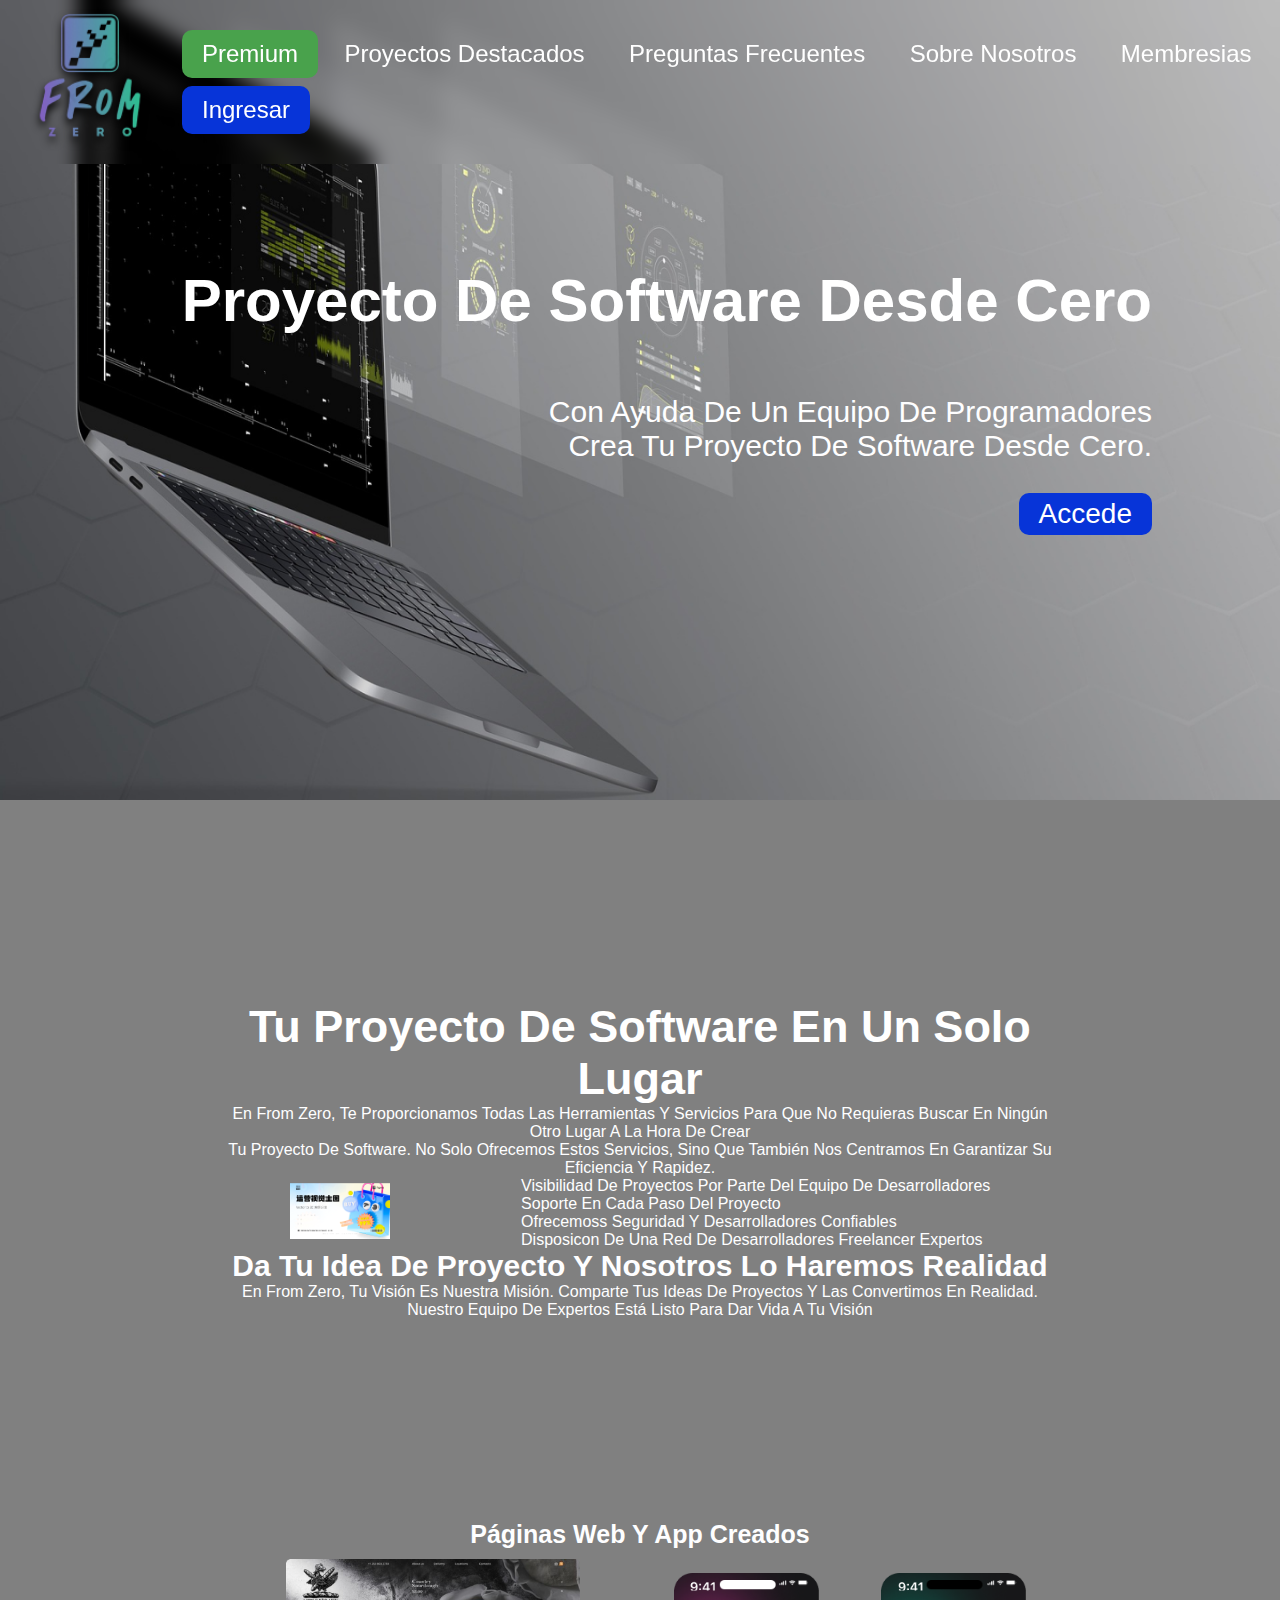
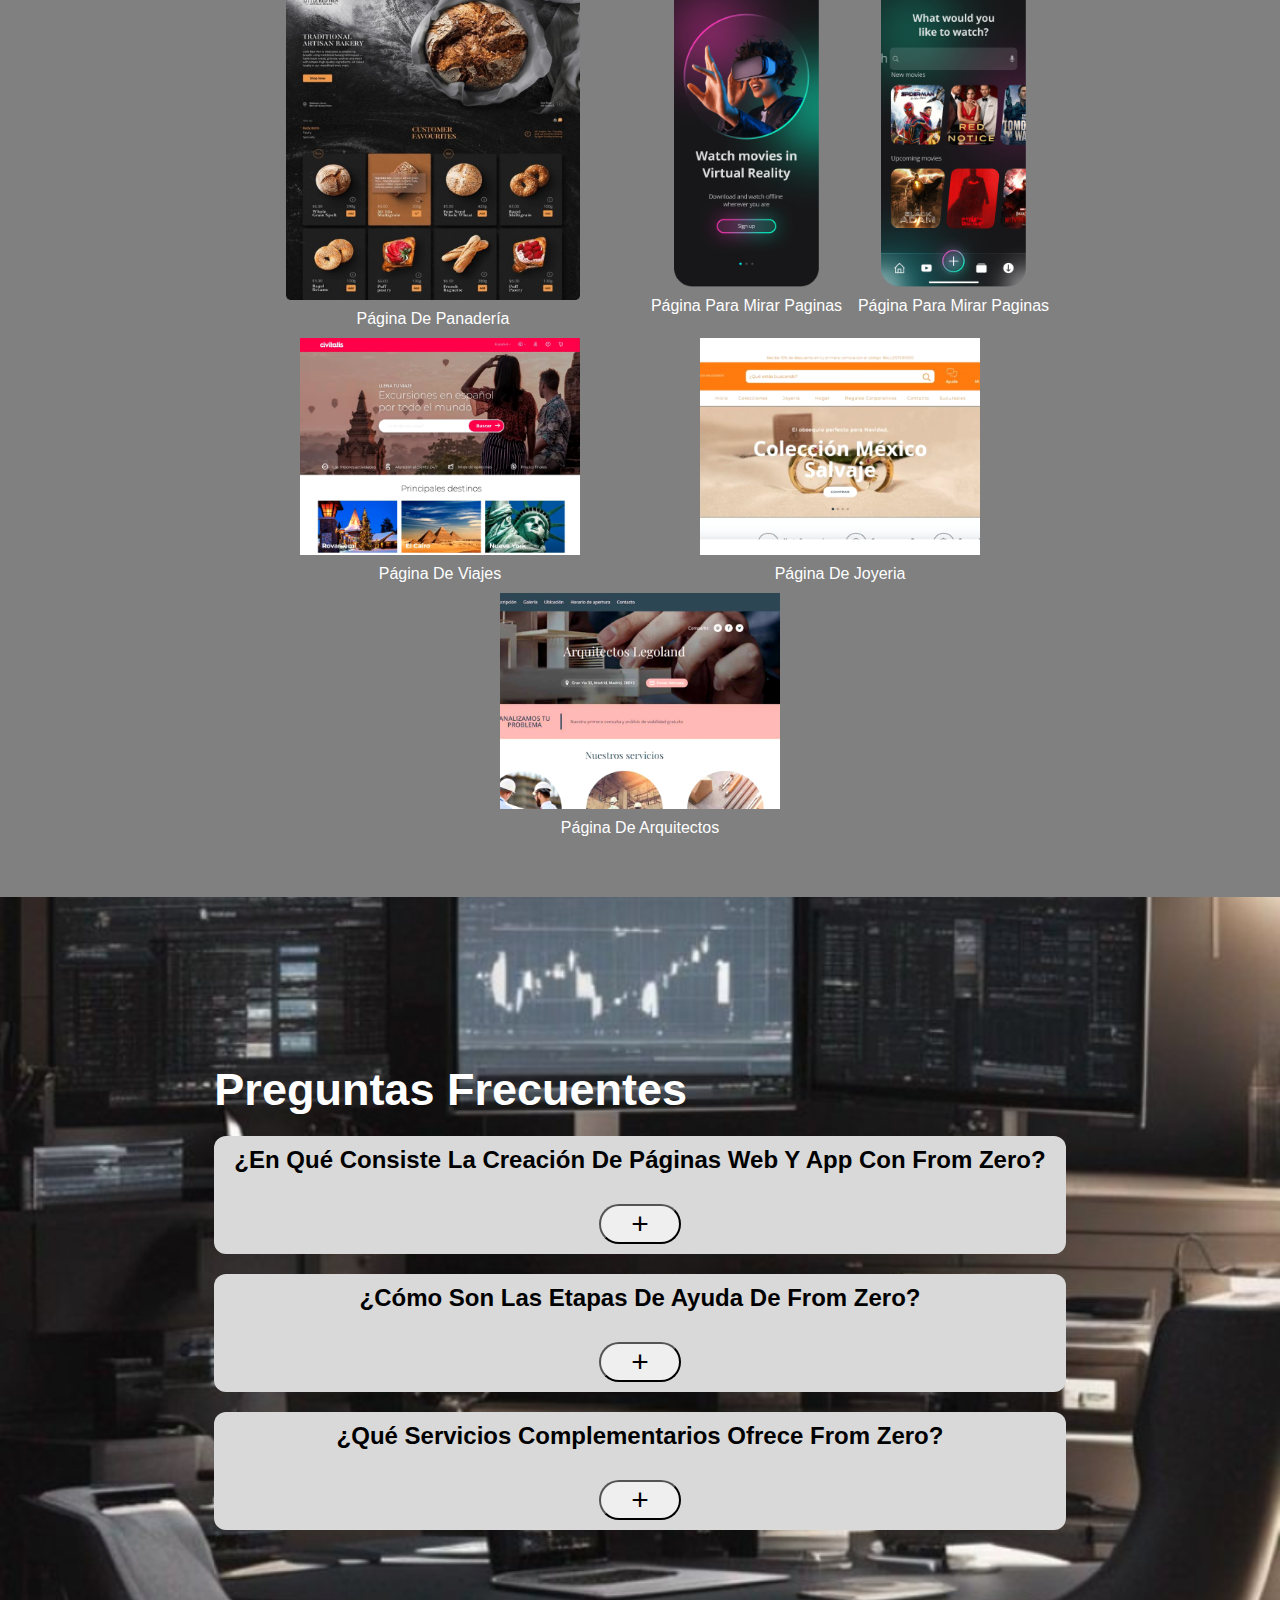
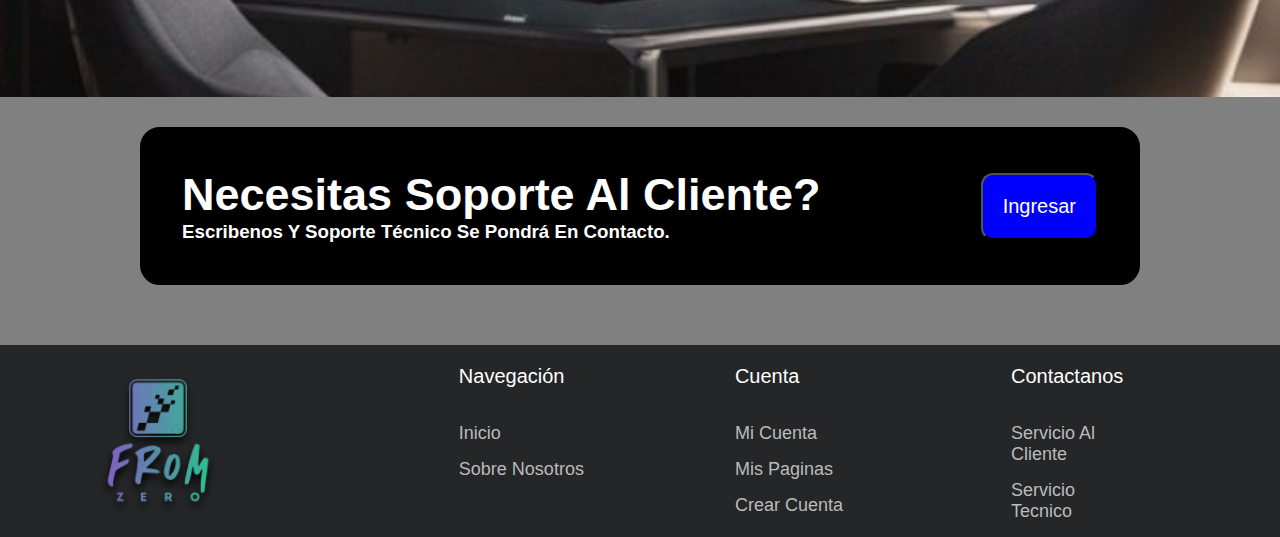
==== index.html @ 1c4b20da "initial commit" ====
<!DOCTYPE html>
<html lang="en">

<head>
    <meta charset="UTF-8">
    <meta name="viewport" content="width=device-width, initial-scale=1.0">
    <title>From Zero - Conectando Empresas y Desarrolladores Freelance</title>
    <link rel="shortcut icon" href="./src/assets/images/logo.ico" type="image/x-icon" />
    <meta name="description"
        content="FromZero es la plataforma que conecta a empresas en búsqueda de soluciones de software con desarrolladores freelance dispuestos a trabajar en proyectos.">
    <meta name="keywords"
        content="plataforma de contratación, desarrolladores freelance, software a medida, proyectos de desarrollo, conectar empresas con desarrolladores">
    <meta name="author" content="Equipo de Desarrollo de FromZero">
    <link rel="stylesheet" href="./src/assets/styles/footer.css">
    <link rel="stylesheet" href="./src/assets/styles/index-styles/index_styles.css">
</head>

<body>
    <header>
        <nav class="nav_container">
            <a href="index.html" class="nav-logo">
                <img src="./src/assets/images/logo.png" alt="fromzero-logo">
            </a>
            <div class="nav-menu">

                <ul class="nav-links">
                    <button class="nav-premium-btn" href="membership.html">Premium</button>
                    <li><a href="#proyectos">Proyectos Destacados</a></li>
                    <li><a href="#faq">Preguntas Frecuentes</a></li>
                    <li><a href="about-us.html">Sobre Nosotros</a></li>
                    <li><a href="membership.html">Membresias</a></li>
                    <button class="nav-btn" href="about-us.html">
                        <a href="https://fromzeroupcapp.netlify.app/">Ingresar</a>
                    </button>
                </ul>

            </div>
        </nav>
    </header>
    <main>
        <section id="hero-section">
            <div class="hero-content">
                <h1>Proyecto de software desde cero</h1>
                <p>Con ayuda de un equipo de programadores <br> crea tu proyecto de software desde cero.</p>
                <button class="hero-btn" id="hero-btn">Accede</button>
            </div>
        </section>
        <section class="main-introduction" id="main-introduction">
            <div class="container_intro">
                <div class="intro_up">
                    <h1 class="title">Tu proyecto de software en un solo lugar</h1>
                    <p>En From Zero, te proporcionamos todas las herramientas y servicios para que no requieras buscar
                        en ningún otro lugar a la hora de crear <br>
                        tu proyecto de software. No solo ofrecemos estos servicios, sino que también nos centramos en
                        garantizar su<br>
                        eficiencia y rapidez.</p>
                </div>

                <div class="intro_middle">
                    <div class="parte-izquierda">
                        <img style="width: 100px; height: auto;" src="./src/assets/images/image-intro-izq.png">
                    </div>
                    <div class="parte-derecha">
                        <ul>
                            <li>Visibilidad de proyectos por parte del equipo de desarrolladores</li>
                            <li>Soporte en cada paso del proyecto</li>
                            <li>Ofrecemoss seguridad y desarrolladores confiables</li>
                            <li>Disposicon de una red de desarrolladores freelancer expertos</li>
                        </ul>
                    </div>
                </div>

                <div class="intro_under">
                    <h1 class="title">Da tu idea de proyecto y nosotros lo haremos realidad</h1>
                    <p>En From Zero, tu visión es nuestra misión. Comparte tus ideas de proyectos y las convertimos en
                        realidad. <br>
                        Nuestro equipo de expertos está listo para dar vida a tu visión</p>
                </div>
            </div>
        </section>

        <section id="demonstration">
            <div class="container-demonstration">
                <h2 class="title">Páginas Web y App creados</h2>
                <div class="first-row-demonstration" id="proyectos">
                    <div class="image-container">
                        <img src="./src/assets/images/image-webcreated-demonstration.png">
                        <p>Página de panadería</p>
                    </div>
                    <div class="image-container">
                        <img src="./src/assets/images/image-webcreated2-demonstration.png">
                        <p>Página para mirar paginas</p>
                    </div>
                    <div class="image-container">
                        <img src="./src/assets/images/image-webcreated3-demonstration.png">
                        <p>Página para mirar paginas</p>
                    </div>
                    <div class="image-container">
                        <img src="./src/assets/images/image-webcreated4-demonstration.png">
                        <p>Página de viajes</p>
                    </div>
                    <div class="image-container">
                        <img src="./src/assets/images/image-webcreated5-demonstration.png">
                        <p>Página de joyeria</p>
                    </div>
                    <div class="image-container">
                        <img src="./src/assets/images/image-webcreated6-demonstration.png">
                        <p>Página de arquitectos</p>
                    </div>
                </div>
            </div>
        </section>
        <section id="faq">
            
            <div class="container-faq">
                <div class="faq-content">
                    <div style="margin: 20px;">
                        <h1>Preguntas Frecuentes</h1>
                    </div>
                    <div class="box">
                        <div class="box-content">
                            <div>
                                <h2>¿En qué consiste la creación de páginas web y app con from zero?</h2>
                            </div>
                            <div id="a1" hidden>
                                <p>From Zero te conecta con programadores expertos en creación de proyectos</p>
                            </div>
                        </div>
                        <div class="box-content">
                            <button onclick="hide('a1','buttonQ1')" id="buttonQ1">+</button>
                        </div>
                    </div>
                    <div class="box">
                        <div class="box-content">
                            <div>
                                <h2>¿Cómo son las etapas de ayuda de From Zero?</h2>
                            </div>
                            <div id="answer2" hidden>
                                <ul>
                                    <li>
                                        <p>Etapa presentación de proyecto</p>
                                    </li>
                                    <li>
                                        <p>Etapa de desarrollo</p>
                                    </li>
                                    <li>
                                        <p>Etapa de seguimiento</p>
                                    </li>
                                    <li>
                                        <p>Etapa de entrega</p>
                                    </li>
                                </ul>
                            </div>
                        </div>
                        <div class="box-content">
                            <button onclick="hide('answer2','buttonQ2')" id="buttonQ2">+</button>
                        </div>
                    </div>
                    <div class="box">
                        <div class="box-content">
                            <div>
                                <h2>¿Qué servicios complementarios ofrece From Zero?</h2>
                            </div>
                            <div id="answer3" hidden>
                                <p>La plataforma ofrece...</p>
                                <ul>
                                    <li>
                                        <p>Sistema de gestión de proyectos</p>
                                    </li>
                                    <li>
                                        <p>Facilidad en el proceso de contratación y reclutamiento</p>
                                    </li>
                                </ul>
                                <p></p>
                            </div>
                        </div>
                        <div class="box-content">
                            <button onclick="hide('answer3','buttonQ3')" id="buttonQ3">+</button>
                        </div>
                    </div>
                </div>
            </div>
            <div class="support">
                <div>
                    <h1>Necesitas soporte al cliente?</h1>
                    <h3>Escribenos y soporte técnico se pondrá en contacto.</h3>
                </div>
                <div>
                    <button>Ingresar</button>
                </div>
            </div>
        </section>
        <script src="./src/assets/scripts/scripts.js"></script>
    </main>
    <footer class="footer">
        <div class="container">
            <a href="#hero" class="nav-logo">
                <img src="./src/assets/images/logo.png" alt="">
            </a>

            <div class="footer-row">

                <div class="footer-links">
                    <h4>Navegación</h4>
                    <ul>
                        <li><a href="#hero">Inicio</a></li>
                        <li><a href="about-us.html">Sobre nosotros</a></li>
                    </ul>
                </div>

                <div class="footer-links">
                    <h4>Cuenta</h4>
                    <ul>
                        <li><a href="#">Mi cuenta</a></li>
                        <li><a href="#">Mis paginas</a></li>
                        <li><a href="#">Crear cuenta</a></li>
                    </ul>
                </div>

                <div class="footer-links">
                    <h4>Contactanos</h4>
                    <ul>
                        <li><a href="#">Servicio al cliente</a></li>
                        <li><a href="#">Servicio Tecnico</a></li>
                    </ul>
                </div>

            </div>

        </div>

    </footer>
</body>

</html>
---- src/assets/styles/footer.css ----
*{
    margin: 0;
    padding: 0;
    box-sizing: border-box;
    list-style: none;

}

body{
    width: 100%;
    height: 100vh;
    font-family: sans-serif;
    text-transform: capitalize;
}


h1{
    color: white;
    font-size: 45px;
}

ul li{
    display: block;
}

a{
    color: #595959;
    text-decoration: none;
}

a:hover{
    color: aqua;
}

.container{
    /* max-width: 1200px; */
    margin: 0 auto;
    display: flex;
    justify-content: space-around;
}

.footer {
    background-color: #242628;
    padding-top: 20px;
}

.footer-row {
    display: flex;
    justify-content: space-between;
}

.footer-links {
    width: 100%;
    padding: 0 75px;
}

.footer-links h4 {
    font-size: 20px;
    color: #ffffff;
    margin-bottom: 25px;
    font-weight: 500;
    padding-bottom: 10px;
    display: inline-block;
}

.footer-links ul li a {
    font-size: 18px;
    text-decoration: none;
    color: #BBBBBB;
    display: block;
    margin-bottom: 15px;
    transition: all .3s ease;
}
.footer-links ul li a:hover {
    color: #FFFFFF;
    padding-left: 6px;
}


.nav-logo2 {
    text-align: right;
}

@media screen and (max-width: 900px) {
    .footer-row{
        flex-direction: column;
    }
    .footer-links{
        padding: 0;
        padding-bottom: 15px;
    }
}
---- src/assets/styles/index-styles/index_styles.css ----
/*global*/
body {
    background-color: gray;
}

header {
    position: fixed;
    width: 100%;
    top: 0;
    left: 0;
    z-index: 100;
    /* background-color: rgb(92, 92, 92); */
    backdrop-filter: blur(10px);
    /* border: solid 1px black; */
}

/* main{
    margin-top: 130px;
} */
section {
    height: 600px;
    margin-bottom: 60px;
}

/*End of global*/

/*Nav section*/
.nav_container {
    display: flex;
    justify-content: space-around;
    align-items: center;
}

.nav-logo img {
    width: 180px;
    /* Tamaño del logo */
    height: auto;
    filter: drop-shadow(0 5px 4px black);
}

.nav-links {
    list-style-type: none;
    margin: 0;
    padding: 0;
}

.nav-links li {
    display: inline-block;
    margin-right: 20px;
    /* Espaciado entre elementos de la lista */
    margin-left: 20px;
    /* Espaciado entre elementos de la lista */
}


.nav-links a {
    color: #fff;
    /* Color del texto de los enlaces */
    text-decoration: none;
    /* font-size: 40; */
}

.nav-links li a {
    font-size: 24px;
}

.nav-btn {
    background-color: #0734d8;
    /* Color de fondo del botón */
    border: none;
    color: white;
    padding: 10px 20px;
    /* Espaciado interno */
    text-align: center;
    text-decoration: none;
    display: inline-block;
    font-size: 24px;
    /* Tamaño del texto */
    margin: 4px 2px;
    cursor: pointer;
    border-radius: 10px;
    /* Borde redondeado */
}

.nav-premium-btn {
    background-color: #49a24c;
    /* Color de fondo del botón */
    border: none;
    color: white;
    padding: 10px 20px;
    /* Espaciado interno */
    text-align: center;
    text-decoration: none;
    display: inline-block;
    font-size: 24px;
    /* Tamaño del texto */
    margin: 4px 2px;
    cursor: pointer;
    border-radius: 10px;
    /* Borde redondeado */
}

.nav-menu {
    display: grid;
    grid-template-columns: auto 1fr auto;
    /* Un espacio para el logo, otro para los enlaces y otro para el botón */
    align-items: center;
}

/*End of Nav section*/

/*Hero Section*/
#hero-section {
    height: 800px;
    display: flex;
    justify-content: center;
    align-items: center;
    background-image: url("../../images/background-image-main.png");
    background-size: cover;
    background-position: center;
}

.hero-btn {
    background-color: #0734d8;
    /* Color de fondo del botón */
    margin-left: auto;
    /* Mueve el botón a la izquierda */
    border: none;
    color: white;
    padding: 5px 20px;
    /* Espaciado interno */
    text-align: center;
    text-decoration: none;
    display: inline-block;
    font-size: 28px;
    /* Tamaño del texto */
    cursor: pointer;
    border-radius: 10px;
    /* Borde redondeado */
}

.hero-content {

    /* margin: 140px; */
    width: 80%;
    text-align: right;
    color: #fefeff;

    h1 {
        font-size: 60px;
        margin-bottom: 60px;
    }

    p {
        font-size: 30px;
        margin-bottom: 30px;
    }
}

/*End of Hero section*/

/*Introduction section*/
#main-introduction {
    display: flex;
    justify-content: center;
    align-items: center;
}

.container_intro {
    display: flex;
    flex-direction: column;
    align-items: center;
}

.intro_up {
    width: 80%;
    /* margin: 0 auto; */
    text-align: center;
    color: #fefeff;

}


.intro_middle {
    width: 80%;
    /* margin: 0 auto; */
    display: flex;
    flex-direction: row;
    /* Default: Horizontal layout */
    justify-content: space-around;
    /* Horizontally center the divs */
    align-items: center;
    /* Vertically center the divs */
    color: #fefeff;
}

/* .parte-izquierda img {
    width: 300px;
}

.parte-derecha {
    min-width: 40%;
} */

@media screen and (max-width: 600px) {
    .intro_middle {
        flex-direction: column;
        align-items: stretch;
    }

    .left_div,
    .right_div {
        width: 80%;
    }
}

.intro_under {
    width: 80%;
    /* margin: 0 auto; */
    text-align: center;

    /* Alinea el texto al centro */
    & h1 {
        font-size: 30px;

        color: #fefeff
    }

    & p {
        color: #fefeff
    }
}

/*End of Introduction section*/

/*Demosntration section*/
#demonstration {
    height: auto;
    display: flex;
    justify-content: center;
    align-items: center;
}

.container-demonstration h2 {
    color: #fefeff;
    text-align: center;
    font-size: 25px;
}

.first-row-demonstration {
    color: #fefeff;
    display: flex;
    justify-content: center;
    /* Center items horizontally */
    flex-wrap: wrap;
    /* Allow items to wrap to the next line */
}

/* .first-row-demonstration img {
    width: 70%;
    max-width: 400px;
    margin: 10px; 
} */
.image-container {
    display: flex;
    flex-direction: column;
    justify-content: center;
    align-items: center;
}

.image-container img {
    width: 70%;
    max-width: 400px;
    margin: 10px;
}

.container-demonstration {
    width: 80%;
}

@media screen and (max-width: 600px) {
    .first-row-demonstration img {
        width: 90%;
        /* Reduce width for smaller screens */
    }
}

/*End of Demonstration section*/

/*FAQ*/
button {
    cursor: pointer;
}

/*FAQ Section*/
#faq {

    height: auto;
}

.faqImg {
    padding: 20px;
    max-height: 40rem;
    width: 100%;
}

.container-faq {
    display: flex;
    justify-content: space-around;
    align-items: center;

    background-image: url(../../images/faq-image.png);
    background-size: cover;
    background-position: center;
    height: 800px;
}

.box {
    margin: 20px;
    display: flex;
    justify-content: space-between;
    flex-wrap: wrap;
    text-align: justify;
    align-items: center;
    border-radius: 12px;
    background: #D9D9D9;
}

.box button {
    border-radius: 20px;
    padding: 1px 30px;
    font-size: 30px;
}

.box-content {
    margin: 10px;
    padding: 10px;
}

#a1,
#answer2,
#answer3 {
    color: #4f4e4e;
}

.support {
    margin-top: 30px;
    display: flex;
    justify-content: space-between;
    border: 2px solid black;
    border-radius: 20px;
    background-color: black;
    color: white;
    padding: 40px;
    margin-left: 140px;
    margin-right: 140px;
    align-items: center;
}

.support button {
    border-radius: 12px;
    background-color: blue;
    color: white;
    font-size: 20px;
    padding: 20px;
}

/*End of FAQ-aboutUs*/
@media (max-width:1560px) {
    .box {
        display: block;
        text-align: center;
    }

    #a2,
    #a3 {
        display: block;
        text-align: center;
    }

    #a2,
    #a3 ul {
        display: inline-block;
        text-align: left;
    }
}

@media screen and (max-width:800px) {
    .container-faq {
        display: flex;
        flex-direction: column;
        text-align: center;
        
    }

    #a1,
    #answer2,
    #answer3 p {
        font-size: 25px;
    }

    .support {
        display: block;
        text-align: center;
        margin-left: 0;
        margin-right: 0;
    }

}
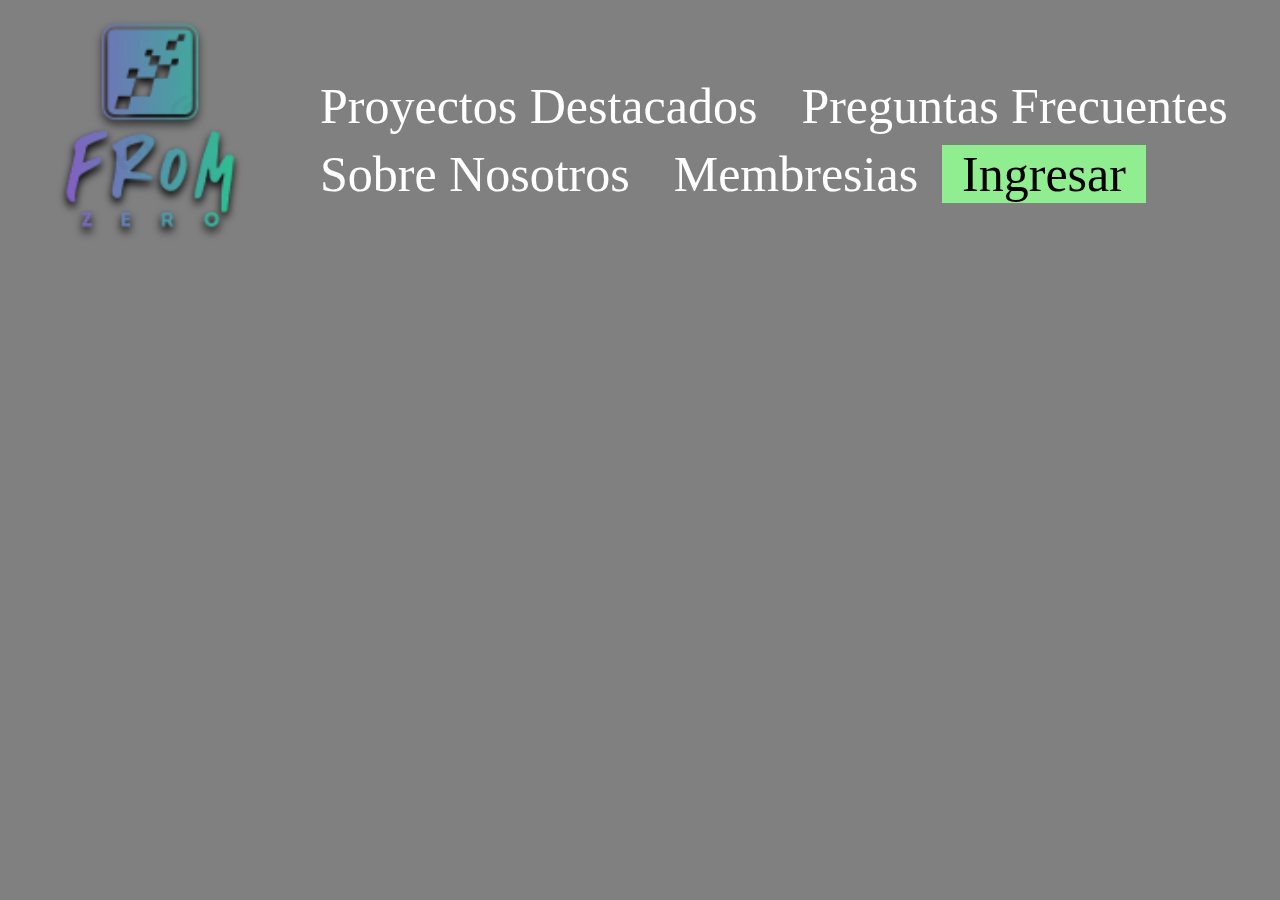
==== commit 408636d7: "fix: navbar styles fixed" ====
--- a/index.html
+++ b/index.html
@@ -11,8 +11,9 @@
     <meta name="keywords"
         content="plataforma de contratación, desarrolladores freelance, software a medida, proyectos de desarrollo, conectar empresas con desarrolladores">
     <meta name="author" content="Equipo de Desarrollo de FromZero">
-    <link rel="stylesheet" href="./src/assets/styles/footer.css">
-    <link rel="stylesheet" href="./src/assets/styles/index-styles/index_styles.css">
+    <!-- <link rel="stylesheet" href="./src/assets/styles/footer.css"> -->
+    <!-- <link rel="stylesheet" href="./src/assets/styles/index-styles/index_styles.css"> -->
+    <link rel="stylesheet" href="./src/assets/styles/navbar/styles.css">
 </head>
 
 <body>
@@ -21,24 +22,17 @@
             <a href="index.html" class="nav-logo">
                 <img src="./src/assets/images/logo.png" alt="fromzero-logo">
             </a>
-            <div class="nav-menu">
-
-                <ul class="nav-links">
-                    <button class="nav-premium-btn" href="membership.html">Premium</button>
-                    <li><a href="#proyectos">Proyectos Destacados</a></li>
-                    <li><a href="#faq">Preguntas Frecuentes</a></li>
-                    <li><a href="about-us.html">Sobre Nosotros</a></li>
-                    <li><a href="membership.html">Membresias</a></li>
-                    <button class="nav-btn" href="about-us.html">
-                        <a href="https://fromzeroupcapp.netlify.app/">Ingresar</a>
-                    </button>
-                </ul>
-
-            </div>
+            <ul class="nav-links">
+                <li class="link"><a href="#proyectos">Proyectos Destacados</a></li>
+                <li class="link"><a href="#faq">Preguntas Frecuentes</a></li>
+                <li class="link"><a href="about-us.html">Sobre Nosotros</a></li>
+                <li class="link"><a href="membership.html">Membresias</a></li>
+                <li class="ingresar"><a href="">Ingresar</a></li>
+            </ul>
         </nav>
     </header>
     <main>
-        <section id="hero-section">
+        <!-- <section id="hero-section">
             <div class="hero-content">
                 <h1>Proyecto de software desde cero</h1>
                 <p>Con ayuda de un equipo de programadores <br> crea tu proyecto de software desde cero.</p>
@@ -190,10 +184,10 @@
                 </div>
             </div>
         </section>
-        <script src="./src/assets/scripts/scripts.js"></script>
+        <script src="./src/assets/scripts/scripts.js"></script> -->
     </main>
     <footer class="footer">
-        <div class="container">
+        <!-- <div class="container">
             <a href="#hero" class="nav-logo">
                 <img src="./src/assets/images/logo.png" alt="">
             </a>
@@ -227,7 +221,7 @@
 
             </div>
 
-        </div>
+        </div> -->
 
     </footer>
 </body>
--- a/src/assets/styles/index-styles/index_styles.css
+++ b/src/assets/styles/index-styles/index_styles.css
@@ -3,16 +3,14 @@
     background-color: gray;
 }
 
-header {
+/* header {
     position: fixed;
     width: 100%;
     top: 0;
     left: 0;
     z-index: 100;
-    /* background-color: rgb(92, 92, 92); */
     backdrop-filter: blur(10px);
-    /* border: solid 1px black; */
-}
+} */
 
 /* main{
     margin-top: 130px;
@@ -25,7 +23,7 @@
 /*End of global*/
 
 /*Nav section*/
-.nav_container {
+/* .nav_container {
     display: flex;
     justify-content: space-around;
     align-items: center;
@@ -33,7 +31,6 @@
 
 .nav-logo img {
     width: 180px;
-    /* Tamaño del logo */
     height: auto;
     filter: drop-shadow(0 5px 4px black);
 }
@@ -47,17 +44,13 @@
 .nav-links li {
     display: inline-block;
     margin-right: 20px;
-    /* Espaciado entre elementos de la lista */
     margin-left: 20px;
-    /* Espaciado entre elementos de la lista */
 }
 
 
 .nav-links a {
     color: #fff;
-    /* Color del texto de los enlaces */
     text-decoration: none;
-    /* font-size: 40; */
 }
 
 .nav-links li a {
@@ -66,46 +59,37 @@
 
 .nav-btn {
     background-color: #0734d8;
-    /* Color de fondo del botón */
     border: none;
     color: white;
     padding: 10px 20px;
-    /* Espaciado interno */
     text-align: center;
     text-decoration: none;
     display: inline-block;
     font-size: 24px;
-    /* Tamaño del texto */
     margin: 4px 2px;
     cursor: pointer;
     border-radius: 10px;
-    /* Borde redondeado */
 }
 
 .nav-premium-btn {
     background-color: #49a24c;
-    /* Color de fondo del botón */
     border: none;
     color: white;
     padding: 10px 20px;
-    /* Espaciado interno */
     text-align: center;
     text-decoration: none;
     display: inline-block;
     font-size: 24px;
-    /* Tamaño del texto */
     margin: 4px 2px;
     cursor: pointer;
     border-radius: 10px;
-    /* Borde redondeado */
 }
 
 .nav-menu {
     display: grid;
     grid-template-columns: auto 1fr auto;
-    /* Un espacio para el logo, otro para los enlaces y otro para el botón */
-    align-items: center;
-}
+    align-items: center;
+} */
 
 /*End of Nav section*/
 
--- a/src/assets/styles/navbar/styles.css
+++ b/src/assets/styles/navbar/styles.css
@@ -0,0 +1,62 @@
+/* Borrar luego */
+body {
+    background-color: gray;
+}
+
+/* ------ */
+header {
+    position: fixed;
+    width: 100%;
+    top: 0;
+    left: 0;
+    z-index: 100;
+    backdrop-filter: blur(10px);
+}
+
+.nav_container {
+    display: flex;
+    justify-content: space-around;
+    align-items: center;
+}
+
+.nav-logo img {
+    width: 300px;
+    filter: drop-shadow(0 5px 4px black);
+}
+
+.nav-links {
+    list-style-type: none;
+    margin: 0;
+    padding: 0;
+}
+
+.nav-links li {
+    margin-top: 10px;
+}
+
+.link {
+    display: inline-block;
+    margin-right: 20px;
+    margin-left: 20px;
+}
+
+.link a {
+    color: #fff;
+}
+
+.nav-links li a {
+    font-size: 50px;
+
+    text-decoration: none;
+}
+
+.ingresar {
+    display: inline-block;
+    padding: 0px 20px;
+    background-color: lightgreen;
+
+}
+
+.ingresar a {
+    color: black;
+}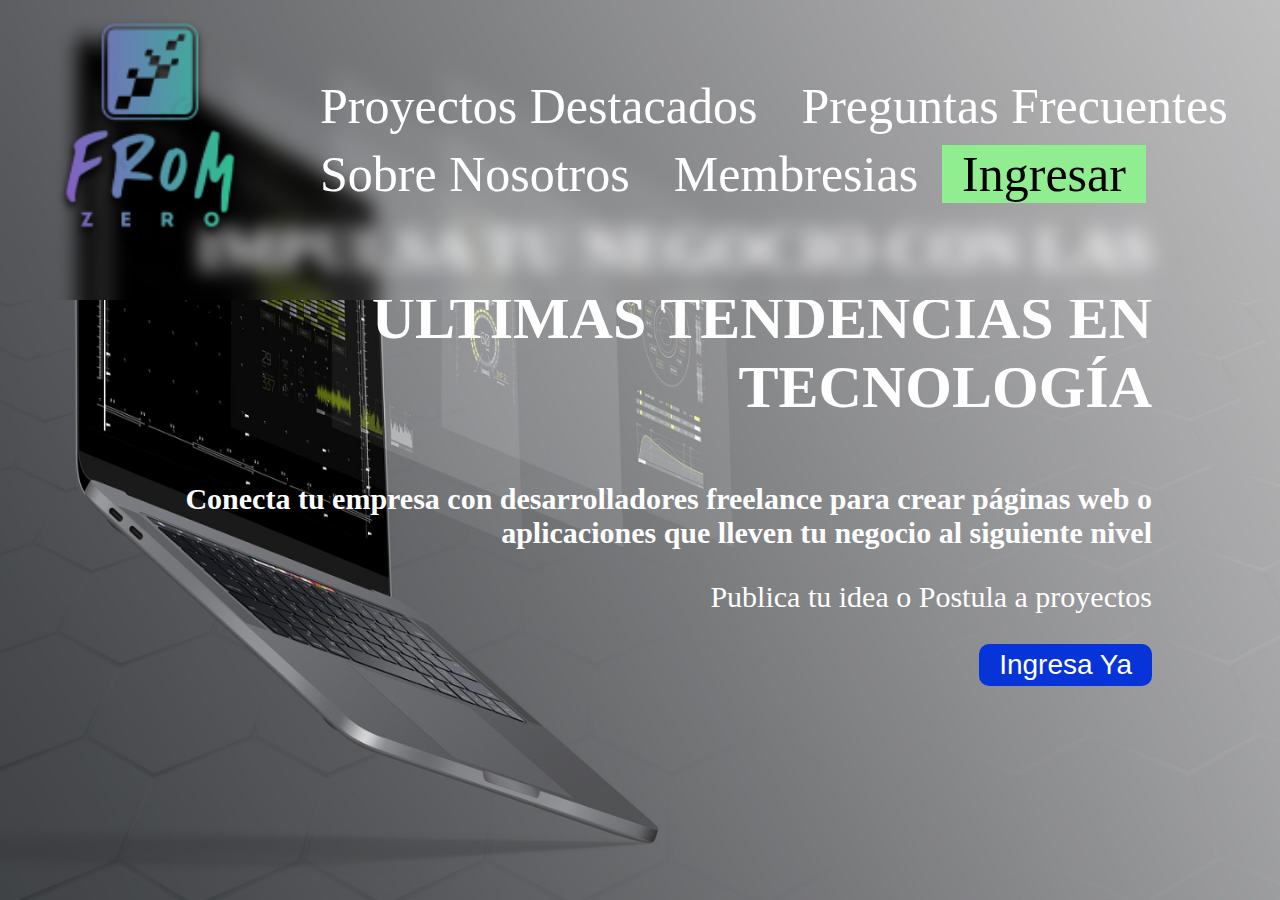
==== commit 7b12a546: "feat(index): hero section" ====
--- a/index.html
+++ b/index.html
@@ -12,14 +12,16 @@
         content="plataforma de contratación, desarrolladores freelance, software a medida, proyectos de desarrollo, conectar empresas con desarrolladores">
     <meta name="author" content="Equipo de Desarrollo de FromZero">
     <!-- <link rel="stylesheet" href="./src/assets/styles/footer.css"> -->
-    <!-- <link rel="stylesheet" href="./src/assets/styles/index-styles/index_styles.css"> -->
+    <link rel="stylesheet" href="./src/assets/styles/footer/footer.css">
+    <link rel="stylesheet" href="./src/assets/styles/main_styles.css">
+    <link rel="stylesheet" href="./src/assets/styles/index-styles/index_styles.css">
     <link rel="stylesheet" href="./src/assets/styles/navbar/styles.css">
 </head>
 
 <body>
     <header>
         <nav class="nav_container">
-            <a href="index.html" class="nav-logo">
+            <a href="index.html#hero-section" class="nav-logo">
                 <img src="./src/assets/images/logo.png" alt="fromzero-logo">
             </a>
             <ul class="nav-links">
@@ -32,14 +34,16 @@
         </nav>
     </header>
     <main>
-        <!-- <section id="hero-section">
+        <section id="hero-section">
             <div class="hero-content">
-                <h1>Proyecto de software desde cero</h1>
-                <p>Con ayuda de un equipo de programadores <br> crea tu proyecto de software desde cero.</p>
-                <button class="hero-btn" id="hero-btn">Accede</button>
+                <h1>Impulsa tu negocio con las ultimas tendencias en tecnología</h1>
+                <h3>Conecta tu empresa con desarrolladores freelance para crear páginas web o aplicaciones que lleven tu
+                    negocio al siguiente nivel</h3>
+                <p>Publica tu idea o Postula a proyectos</p>
+                <button class="hero-btn" id="hero-btn">Ingresa Ya</button>
             </div>
         </section>
-        <section class="main-introduction" id="main-introduction">
+        <!-- <section class="main-introduction" id="main-introduction">
             <div class="container_intro">
                 <div class="intro_up">
                     <h1 class="title">Tu proyecto de software en un solo lugar</h1>
@@ -71,9 +75,9 @@
                         Nuestro equipo de expertos está listo para dar vida a tu visión</p>
                 </div>
             </div>
-        </section>
-
-        <section id="demonstration">
+        </section> -->
+
+        <!-- <section id="demonstration">
             <div class="container-demonstration">
                 <h2 class="title">Páginas Web y App creados</h2>
                 <div class="first-row-demonstration" id="proyectos">
@@ -103,8 +107,8 @@
                     </div>
                 </div>
             </div>
-        </section>
-        <section id="faq">
+        </section> -->
+        <!-- <section id="faq">
             
             <div class="container-faq">
                 <div class="faq-content">
@@ -186,8 +190,8 @@
         </section>
         <script src="./src/assets/scripts/scripts.js"></script> -->
     </main>
-    <footer class="footer">
-        <!-- <div class="container">
+    <!-- <footer class="footer">
+        <div class="container">
             <a href="#hero" class="nav-logo">
                 <img src="./src/assets/images/logo.png" alt="">
             </a>
@@ -221,9 +225,9 @@
 
             </div>
 
-        </div> -->
-
-    </footer>
+        </div>
+
+    </footer> -->
 </body>
 
 </html>--- a/src/assets/styles/footer/footer.css
+++ b/src/assets/styles/footer/footer.css
@@ -0,0 +1,91 @@
+/* *{
+    margin: 0;
+    padding: 0;
+    box-sizing: border-box;
+    list-style: none;
+
+}
+
+body{
+    width: 100%;
+    height: 100vh;
+    font-family: sans-serif;
+    text-transform: capitalize;
+}
+
+
+h1{
+    color: white;
+    font-size: 45px;
+}
+
+ul li{
+    display: block;
+}
+
+a{
+    color: #595959;
+    text-decoration: none;
+}
+
+a:hover{
+    color: aqua;
+}
+
+.container{
+    margin: 0 auto;
+    display: flex;
+    justify-content: space-around;
+}
+
+.footer {
+    background-color: #242628;
+    padding-top: 20px;
+}
+
+.footer-row {
+    display: flex;
+    justify-content: space-between;
+}
+
+.footer-links {
+    width: 100%;
+    padding: 0 75px;
+}
+
+.footer-links h4 {
+    font-size: 20px;
+    color: #ffffff;
+    margin-bottom: 25px;
+    font-weight: 500;
+    padding-bottom: 10px;
+    display: inline-block;
+}
+
+.footer-links ul li a {
+    font-size: 18px;
+    text-decoration: none;
+    color: #BBBBBB;
+    display: block;
+    margin-bottom: 15px;
+    transition: all .3s ease;
+}
+.footer-links ul li a:hover {
+    color: #FFFFFF;
+    padding-left: 6px;
+}
+
+
+.nav-logo2 {
+    text-align: right;
+}
+
+@media screen and (max-width: 900px) {
+    .footer-row{
+        flex-direction: column;
+    }
+    .footer-links{
+        padding: 0;
+        padding-bottom: 15px;
+    }
+} */--- a/src/assets/styles/main_styles.css
+++ b/src/assets/styles/main_styles.css
@@ -0,0 +1,21 @@
+*{
+    margin: 0;
+}
+
+body{
+    width: 100%;
+    height: 100vh;
+    /* margin: 0; */
+}
+
+main{
+    /* padding-top: 300px; */
+    width: 100%;
+    height: 100%;
+    background-color: gray;
+}
+
+section{
+    height: 100%;
+    width: 100%;
+}--- a/src/assets/styles/index-styles/index_styles.css
+++ b/src/assets/styles/index-styles/index_styles.css
@@ -1,7 +1,7 @@
 /*global*/
-body {
+/* body {
     background-color: gray;
-}
+} */
 
 /* header {
     position: fixed;
@@ -15,10 +15,10 @@
 /* main{
     margin-top: 130px;
 } */
-section {
+/* section {
     height: 600px;
     margin-bottom: 60px;
-}
+} */
 
 /*End of global*/
 
@@ -95,7 +95,6 @@
 
 /*Hero Section*/
 #hero-section {
-    height: 800px;
     display: flex;
     justify-content: center;
     align-items: center;
@@ -106,26 +105,19 @@
 
 .hero-btn {
     background-color: #0734d8;
-    /* Color de fondo del botón */
     margin-left: auto;
-    /* Mueve el botón a la izquierda */
     border: none;
     color: white;
     padding: 5px 20px;
-    /* Espaciado interno */
     text-align: center;
     text-decoration: none;
     display: inline-block;
     font-size: 28px;
-    /* Tamaño del texto */
     cursor: pointer;
     border-radius: 10px;
-    /* Borde redondeado */
 }
 
 .hero-content {
-
-    /* margin: 140px; */
     width: 80%;
     text-align: right;
     color: #fefeff;
@@ -133,9 +125,10 @@
     h1 {
         font-size: 60px;
         margin-bottom: 60px;
-    }
-
-    p {
+        text-transform:uppercase;
+    }
+
+    h3, p {
         font-size: 30px;
         margin-bottom: 30px;
     }
@@ -144,7 +137,7 @@
 /*End of Hero section*/
 
 /*Introduction section*/
-#main-introduction {
+/* #main-introduction {
     display: flex;
     justify-content: center;
     align-items: center;
@@ -158,7 +151,6 @@
 
 .intro_up {
     width: 80%;
-    /* margin: 0 auto; */
     text-align: center;
     color: #fefeff;
 
@@ -167,24 +159,13 @@
 
 .intro_middle {
     width: 80%;
-    /* margin: 0 auto; */
     display: flex;
     flex-direction: row;
-    /* Default: Horizontal layout */
     justify-content: space-around;
-    /* Horizontally center the divs */
-    align-items: center;
-    /* Vertically center the divs */
-    color: #fefeff;
-}
-
-/* .parte-izquierda img {
-    width: 300px;
-}
-
-.parte-derecha {
-    min-width: 40%;
-} */
+    align-items: center;
+    color: #fefeff;
+}
+
 
 @media screen and (max-width: 600px) {
     .intro_middle {
@@ -200,10 +181,7 @@
 
 .intro_under {
     width: 80%;
-    /* margin: 0 auto; */
-    text-align: center;
-
-    /* Alinea el texto al centro */
+    text-align: center;
     & h1 {
         font-size: 30px;
 
@@ -213,12 +191,12 @@
     & p {
         color: #fefeff
     }
-}
+} */
 
 /*End of Introduction section*/
 
 /*Demosntration section*/
-#demonstration {
+/* #demonstration {
     height: auto;
     display: flex;
     justify-content: center;
@@ -235,16 +213,9 @@
     color: #fefeff;
     display: flex;
     justify-content: center;
-    /* Center items horizontally */
     flex-wrap: wrap;
-    /* Allow items to wrap to the next line */
-}
-
-/* .first-row-demonstration img {
-    width: 70%;
-    max-width: 400px;
-    margin: 10px; 
-} */
+}
+
 .image-container {
     display: flex;
     flex-direction: column;
@@ -265,19 +236,18 @@
 @media screen and (max-width: 600px) {
     .first-row-demonstration img {
         width: 90%;
-        /* Reduce width for smaller screens */
-    }
-}
+    }
+} */
 
 /*End of Demonstration section*/
 
 /*FAQ*/
-button {
+/* button {
     cursor: pointer;
-}
+} */
 
 /*FAQ Section*/
-#faq {
+/* #faq {
 
     height: auto;
 }
@@ -347,10 +317,10 @@
     color: white;
     font-size: 20px;
     padding: 20px;
-}
+} */
 
 /*End of FAQ-aboutUs*/
-@media (max-width:1560px) {
+/* @media (max-width:1560px) {
     .box {
         display: block;
         text-align: center;
@@ -390,4 +360,23 @@
         margin-right: 0;
     }
 
+} */
+
+@media screen and (max-width:570px) {
+    .hero-content{
+        h1{
+            font-size: 30px;
+        }
+        h3, p{
+            font-size: 15px;
+        }
+    }
+}
+
+@media screen and (max-width:380px) {
+    .hero-content{
+        h1{
+            font-size: 20px;
+        }
+    }
 }--- a/src/assets/styles/navbar/styles.css
+++ b/src/assets/styles/navbar/styles.css
@@ -1,12 +1,13 @@
 /* Borrar luego */
-body {
+/* body {
     background-color: gray;
-}
+} */
 
 /* ------ */
 header {
     position: fixed;
     width: 100%;
+    height: 300px;
     top: 0;
     left: 0;
     z-index: 100;
@@ -59,4 +60,48 @@
 
 .ingresar a {
     color: black;
+}
+
+@media screen and (max-width:840px) {
+    header{
+        height: 200px;
+    }
+    .nav_container {
+        display: flex;
+        flex-direction: column;
+        justify-content: space-around;
+        align-items: center;
+    }
+    .nav-logo img {
+        width: 100px;
+        filter: drop-shadow(0 5px 4px black);
+    }
+    /* .link {
+        display:;
+        margin-right: 20px;
+        margin-left: 20px;
+    } */
+     .nav-links{
+        display: flex;
+        flex-wrap: wrap;
+     }
+    .nav-links li a {
+        font-size: 20px;
+    
+        text-decoration: none;
+    }
+}
+
+@media screen and (max-width:380px) {
+    header{
+        height: 180px;
+    }
+    .nav-logo img {
+        width: 60px;
+        filter: drop-shadow(0 5px 4px black);
+    }
+    .nav-links li a {
+        font-size: 12px;
+        text-decoration: none;
+    }
 }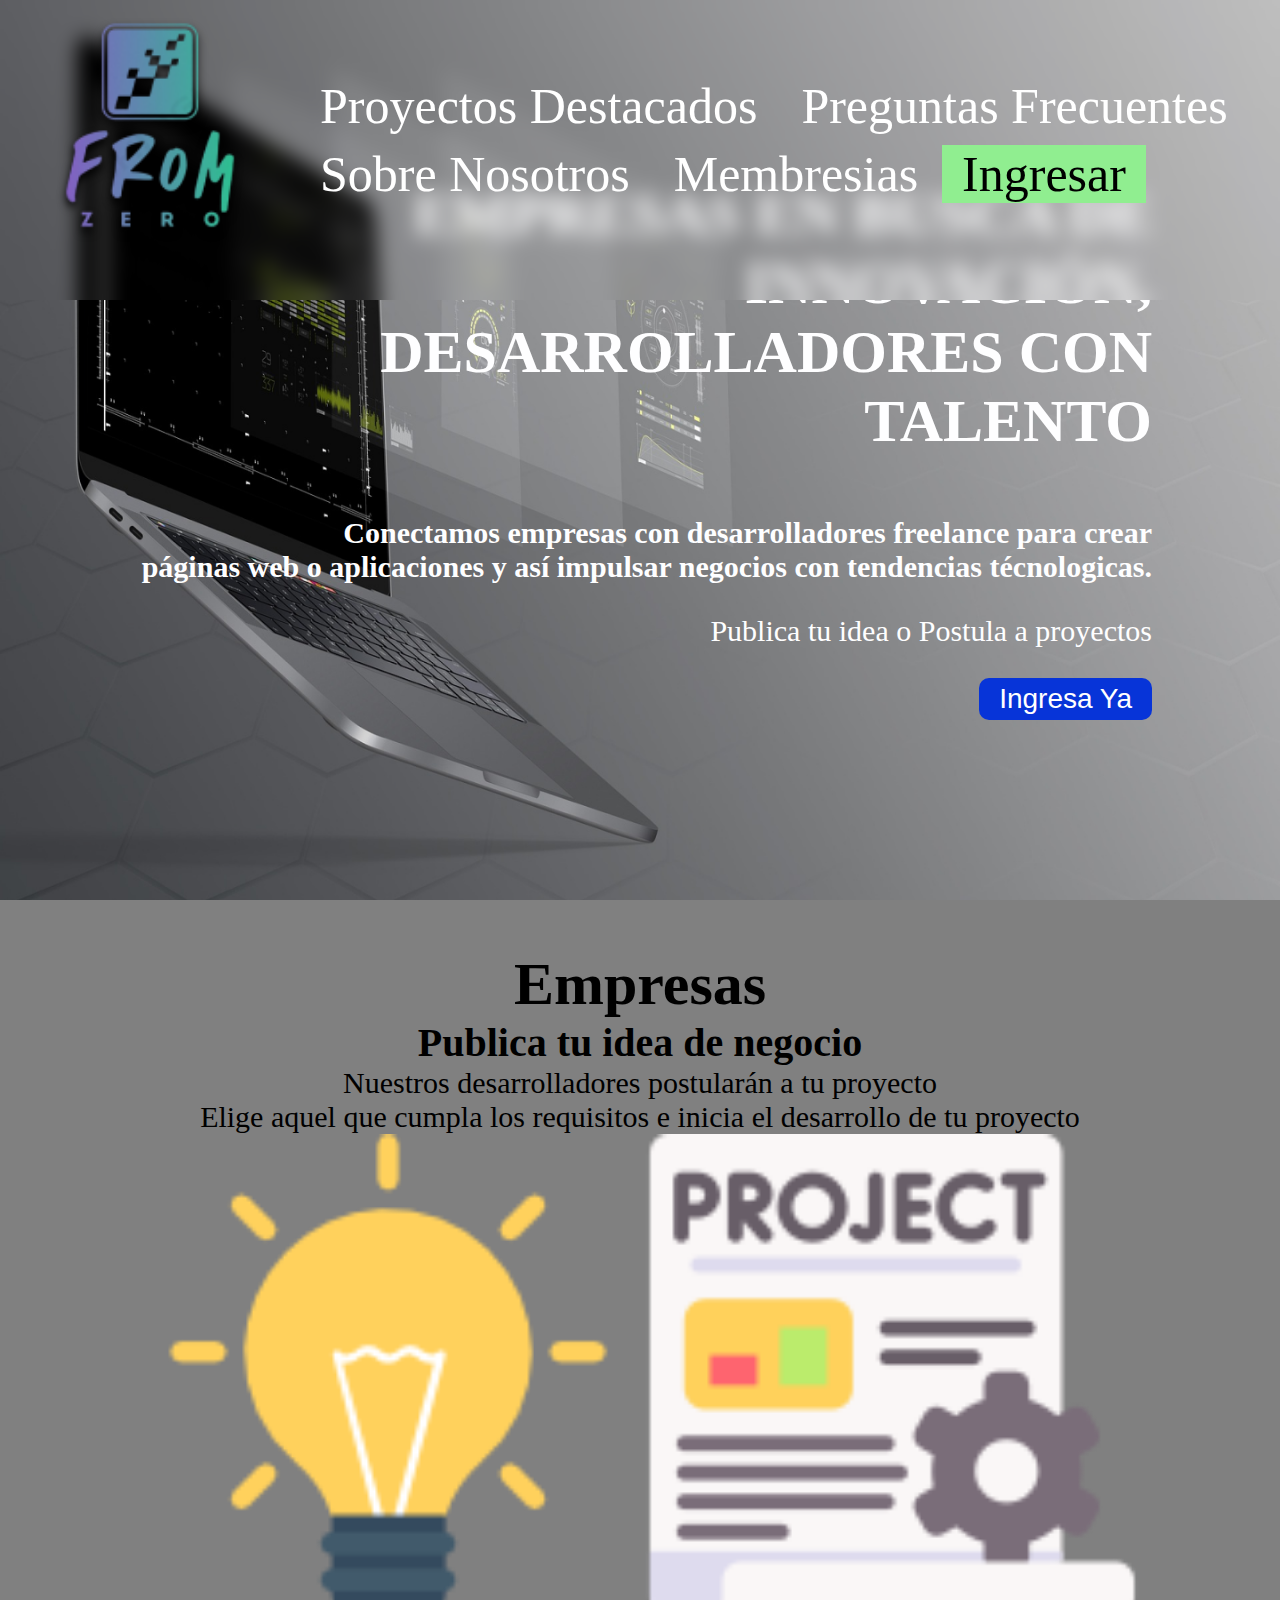
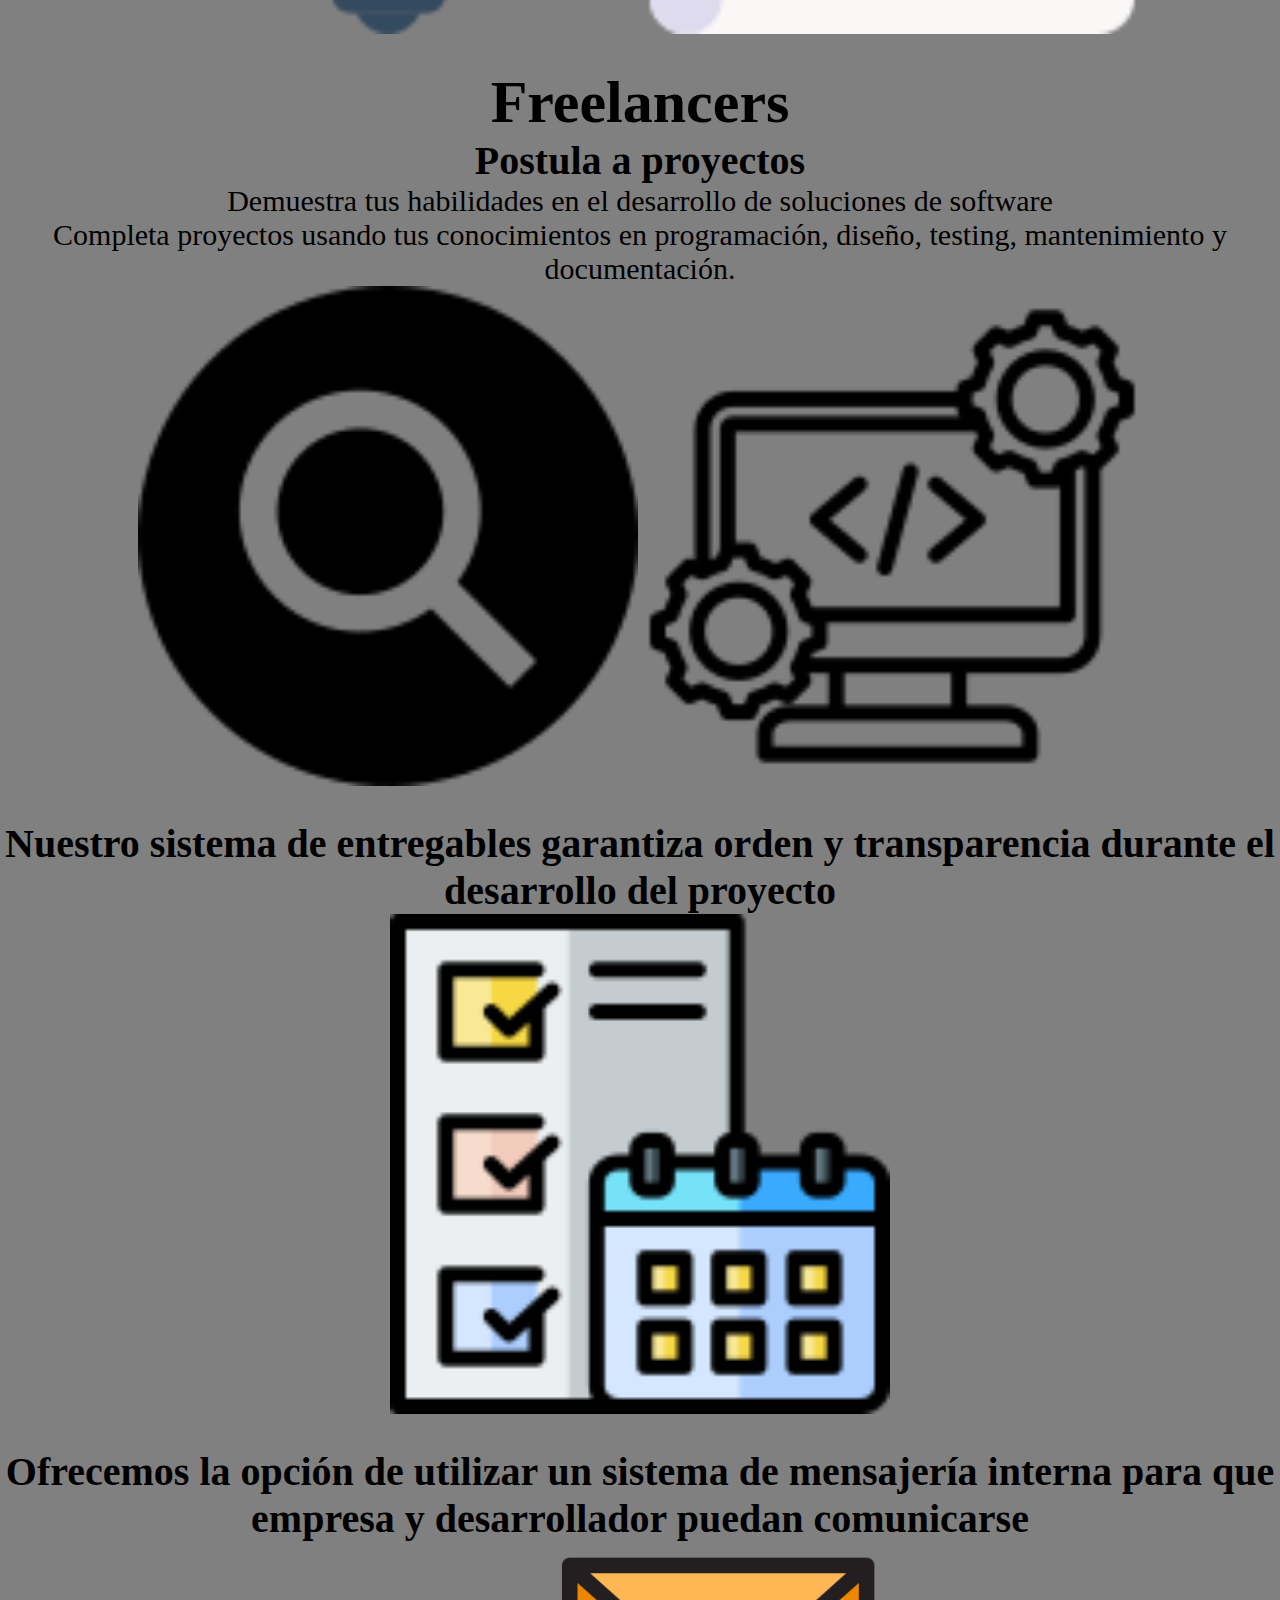
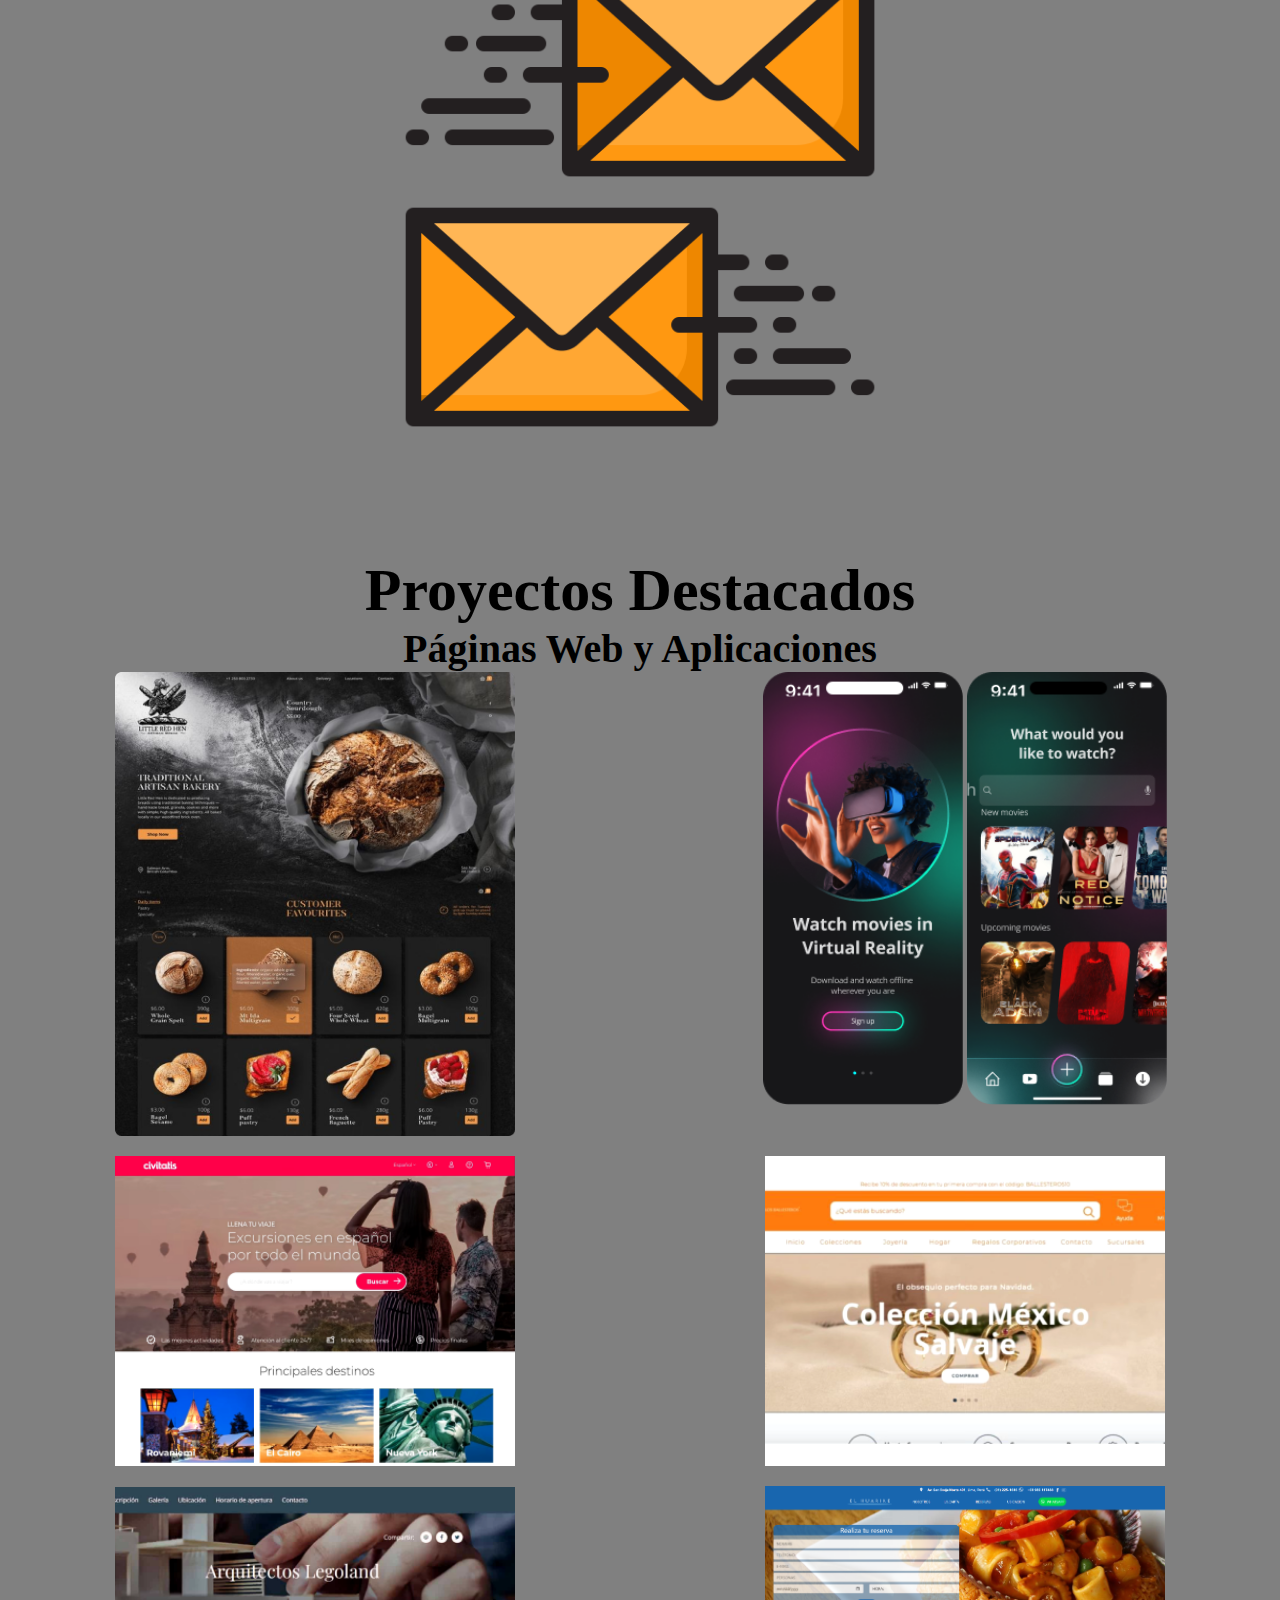
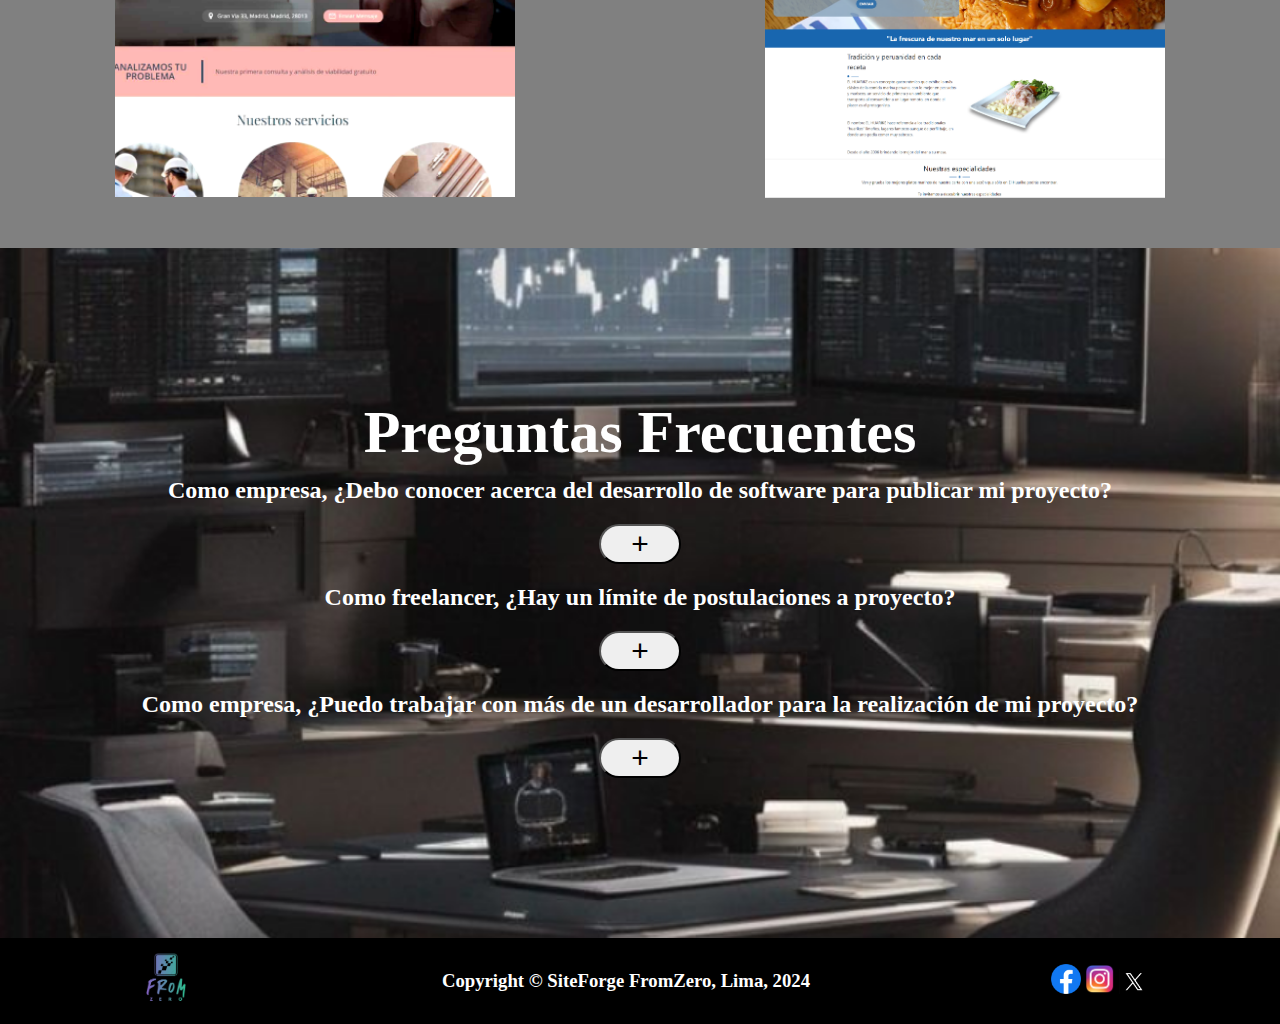
==== commit 788956b7: "feat(index): projects and faq added" ====
--- a/index.html
+++ b/index.html
@@ -11,7 +11,6 @@
     <meta name="keywords"
         content="plataforma de contratación, desarrolladores freelance, software a medida, proyectos de desarrollo, conectar empresas con desarrolladores">
     <meta name="author" content="Equipo de Desarrollo de FromZero">
-    <!-- <link rel="stylesheet" href="./src/assets/styles/footer.css"> -->
     <link rel="stylesheet" href="./src/assets/styles/footer/footer.css">
     <link rel="stylesheet" href="./src/assets/styles/main_styles.css">
     <link rel="stylesheet" href="./src/assets/styles/index-styles/index_styles.css">
@@ -25,7 +24,7 @@
                 <img src="./src/assets/images/logo.png" alt="fromzero-logo">
             </a>
             <ul class="nav-links">
-                <li class="link"><a href="#proyectos">Proyectos Destacados</a></li>
+                <li class="link"><a href="#projects">Proyectos Destacados</a></li>
                 <li class="link"><a href="#faq">Preguntas Frecuentes</a></li>
                 <li class="link"><a href="about-us.html">Sobre Nosotros</a></li>
                 <li class="link"><a href="membership.html">Membresias</a></li>
@@ -36,198 +35,163 @@
     <main>
         <section id="hero-section">
             <div class="hero-content">
-                <h1>Impulsa tu negocio con las ultimas tendencias en tecnología</h1>
-                <h3>Conecta tu empresa con desarrolladores freelance para crear páginas web o aplicaciones que lleven tu
-                    negocio al siguiente nivel</h3>
+                <h1>Empresas en busca de innovación,<br>Desarrolladores con talento</h1>
+                <h3>Conectamos empresas con desarrolladores freelance para crear<br>
+                    páginas web o aplicaciones y así impulsar negocios con tendencias técnologicas.</h3>
                 <p>Publica tu idea o Postula a proyectos</p>
                 <button class="hero-btn" id="hero-btn">Ingresa Ya</button>
             </div>
         </section>
-        <!-- <section class="main-introduction" id="main-introduction">
-            <div class="container_intro">
-                <div class="intro_up">
-                    <h1 class="title">Tu proyecto de software en un solo lugar</h1>
-                    <p>En From Zero, te proporcionamos todas las herramientas y servicios para que no requieras buscar
-                        en ningún otro lugar a la hora de crear <br>
-                        tu proyecto de software. No solo ofrecemos estos servicios, sino que también nos centramos en
-                        garantizar su<br>
-                        eficiencia y rapidez.</p>
+
+        <section class="main-introduction" id="main-introduction">
+            <div>
+                <div class="intro_company">
+                    <h1>Empresas</h1>
+                    <h2>Publica tu idea de negocio</h2>
+                    <p>Nuestros desarrolladores postularán a tu proyecto</p>
+                    <p>Elige aquel que cumpla los requisitos e inicia el desarrollo de tu proyecto</p>
+                    <img src="./src/assets/images/idea.png" alt="Idea">
+                    <img src="./src/assets/images/project.png" alt="Project">
                 </div>
 
-                <div class="intro_middle">
-                    <div class="parte-izquierda">
-                        <img style="width: 100px; height: auto;" src="./src/assets/images/image-intro-izq.png">
+                <div class="intro_developer">
+
+                    <h1>Freelancers</h1>
+                    <h2>Postula a proyectos</h2>
+                    <p>Demuestra tus habilidades en el desarrollo de soluciones de software</p>
+                    <p>Completa proyectos usando tus conocimientos en programación, diseño,
+                        testing, mantenimiento y documentación.</p>
+                    <img src="./src/assets/images/lookfor.png" alt="Look for">
+                    <img src="./src/assets/images/develop.png" alt="Develop">
+                </div>
+
+                <div class="intro_deliverables">
+                    <h2>Nuestro sistema de entregables garantiza orden y transparencia durante
+                        el desarrollo del proyecto
+                    </h2>
+                    <img src="./src/assets/images/deliverable.png" alt="Deliverables">
+                </div>
+
+                <div class="intro_messaging">
+                    <h2>Ofrecemos la opción de utilizar un sistema de mensajería interna
+                        para que empresa y desarrollador puedan comunicarse
+                    </h2>
+                    <img src="./src/assets/images/messaging.png" alt="Messaging">
+                </div>
+
+            </div>
+        </section>
+
+        <section id="projects">
+
+            <h1>Proyectos Destacados</h1>
+            <h2>Páginas Web y Aplicaciones</h2>
+
+            <div class="projects-container">
+                <img src="./src/assets/images/image-webcreated-demonstration.png">
+
+                <div class="mobile-project">
+                    <img src="./src/assets/images/image-webcreated2-demonstration.png">
+
+
+                    <img src="./src/assets/images/image-webcreated3-demonstration.png">
+                </div>
+
+                <img src="./src/assets/images/image-webcreated4-demonstration.png">
+
+
+                <img src="./src/assets/images/image-webcreated5-demonstration.png">
+
+
+                <img src="./src/assets/images/image-webcreated6-demonstration.png">
+
+                <img src="./src/assets/images/image-webcreated7-demonstration.png">
+
+            </div>
+
+        </section>
+        <section id="faq">
+
+            <div class="faq-content">
+                
+                <h1>Preguntas Frecuentes</h1>
+                
+                <div class="box">
+                    <div class="box-content">
+                        <div>
+                            <h2>Como empresa, ¿Debo conocer acerca del 
+                                desarrollo de software para publicar mi 
+                                proyecto?</h2>
+                        </div>
+                        <div id="a1" hidden>
+                            <p>No es necesario. Para ello FromZero
+                                ofrece una opción de definir lenguajes 
+                                o tecnologías por defecto al momento 
+                                de crear el proyecto.
+                            </p>
+                        </div>
                     </div>
-                    <div class="parte-derecha">
-                        <ul>
-                            <li>Visibilidad de proyectos por parte del equipo de desarrolladores</li>
-                            <li>Soporte en cada paso del proyecto</li>
-                            <li>Ofrecemoss seguridad y desarrolladores confiables</li>
-                            <li>Disposicon de una red de desarrolladores freelancer expertos</li>
-                        </ul>
+                    <div class="box-content">
+                        <button onclick="hide('a1','buttonQ1')" id="buttonQ1">+</button>
                     </div>
                 </div>
-
-                <div class="intro_under">
-                    <h1 class="title">Da tu idea de proyecto y nosotros lo haremos realidad</h1>
-                    <p>En From Zero, tu visión es nuestra misión. Comparte tus ideas de proyectos y las convertimos en
-                        realidad. <br>
-                        Nuestro equipo de expertos está listo para dar vida a tu visión</p>
+                <div class="box">
+                    <div class="box-content">
+                        <div>
+                            <h2>Como freelancer, ¿Hay un límite de 
+                                postulaciones a proyecto?</h2>
+                        </div>
+                        <div id="answer2" hidden>
+                            <p>No hay un límite de postulaciones, 
+                                dependerá del tiempo que el freelancer 
+                                disponga para desarrollar el proyecto 
+                                con el cual se ha comprometido.
+                            </p>
+                        </div>
+                    </div>
+                    <div class="box-content">
+                        <button onclick="hide('answer2','buttonQ2')" id="buttonQ2">+</button>
+                    </div>
                 </div>
-            </div>
-        </section> -->
-
-        <!-- <section id="demonstration">
-            <div class="container-demonstration">
-                <h2 class="title">Páginas Web y App creados</h2>
-                <div class="first-row-demonstration" id="proyectos">
-                    <div class="image-container">
-                        <img src="./src/assets/images/image-webcreated-demonstration.png">
-                        <p>Página de panadería</p>
+                <div class="box">
+                    <div class="box-content">
+                        <div>
+                            <h2>Como empresa, ¿Puedo trabajar con 
+                                más de un desarrollador para la 
+                                realización de mi proyecto?</h2>
+                        </div>
+                        <div id="answer3" hidden>
+                            Sí, puedes dividir tu proyecto en distintas 
+                            partes, según tu criterio, y publicarlas. Así 
+                            podrás designar un freelancer para que se 
+                            encargue de esa etapa de tu proyecto.
+                        </div>
                     </div>
-                    <div class="image-container">
-                        <img src="./src/assets/images/image-webcreated2-demonstration.png">
-                        <p>Página para mirar paginas</p>
-                    </div>
-                    <div class="image-container">
-                        <img src="./src/assets/images/image-webcreated3-demonstration.png">
-                        <p>Página para mirar paginas</p>
-                    </div>
-                    <div class="image-container">
-                        <img src="./src/assets/images/image-webcreated4-demonstration.png">
-                        <p>Página de viajes</p>
-                    </div>
-                    <div class="image-container">
-                        <img src="./src/assets/images/image-webcreated5-demonstration.png">
-                        <p>Página de joyeria</p>
-                    </div>
-                    <div class="image-container">
-                        <img src="./src/assets/images/image-webcreated6-demonstration.png">
-                        <p>Página de arquitectos</p>
+                    <div class="box-content">
+                        <button onclick="hide('answer3','buttonQ3')" id="buttonQ3">+</button>
                     </div>
                 </div>
             </div>
-        </section> -->
-        <!-- <section id="faq">
-            
-            <div class="container-faq">
-                <div class="faq-content">
-                    <div style="margin: 20px;">
-                        <h1>Preguntas Frecuentes</h1>
-                    </div>
-                    <div class="box">
-                        <div class="box-content">
-                            <div>
-                                <h2>¿En qué consiste la creación de páginas web y app con from zero?</h2>
-                            </div>
-                            <div id="a1" hidden>
-                                <p>From Zero te conecta con programadores expertos en creación de proyectos</p>
-                            </div>
-                        </div>
-                        <div class="box-content">
-                            <button onclick="hide('a1','buttonQ1')" id="buttonQ1">+</button>
-                        </div>
-                    </div>
-                    <div class="box">
-                        <div class="box-content">
-                            <div>
-                                <h2>¿Cómo son las etapas de ayuda de From Zero?</h2>
-                            </div>
-                            <div id="answer2" hidden>
-                                <ul>
-                                    <li>
-                                        <p>Etapa presentación de proyecto</p>
-                                    </li>
-                                    <li>
-                                        <p>Etapa de desarrollo</p>
-                                    </li>
-                                    <li>
-                                        <p>Etapa de seguimiento</p>
-                                    </li>
-                                    <li>
-                                        <p>Etapa de entrega</p>
-                                    </li>
-                                </ul>
-                            </div>
-                        </div>
-                        <div class="box-content">
-                            <button onclick="hide('answer2','buttonQ2')" id="buttonQ2">+</button>
-                        </div>
-                    </div>
-                    <div class="box">
-                        <div class="box-content">
-                            <div>
-                                <h2>¿Qué servicios complementarios ofrece From Zero?</h2>
-                            </div>
-                            <div id="answer3" hidden>
-                                <p>La plataforma ofrece...</p>
-                                <ul>
-                                    <li>
-                                        <p>Sistema de gestión de proyectos</p>
-                                    </li>
-                                    <li>
-                                        <p>Facilidad en el proceso de contratación y reclutamiento</p>
-                                    </li>
-                                </ul>
-                                <p></p>
-                            </div>
-                        </div>
-                        <div class="box-content">
-                            <button onclick="hide('answer3','buttonQ3')" id="buttonQ3">+</button>
-                        </div>
-                    </div>
-                </div>
-            </div>
-            <div class="support">
-                <div>
-                    <h1>Necesitas soporte al cliente?</h1>
-                    <h3>Escribenos y soporte técnico se pondrá en contacto.</h3>
-                </div>
-                <div>
-                    <button>Ingresar</button>
-                </div>
-            </div>
+
         </section>
-        <script src="./src/assets/scripts/scripts.js"></script> -->
+        <script src="./src/assets/scripts/scripts.js"></script>
     </main>
-    <!-- <footer class="footer">
-        <div class="container">
-            <a href="#hero" class="nav-logo">
-                <img src="./src/assets/images/logo.png" alt="">
-            </a>
+    <footer>
 
-            <div class="footer-row">
+        <a href="#hero-section">
+            <img src="./src/assets/images/logo.png" alt="">
+        </a>
 
-                <div class="footer-links">
-                    <h4>Navegación</h4>
-                    <ul>
-                        <li><a href="#hero">Inicio</a></li>
-                        <li><a href="about-us.html">Sobre nosotros</a></li>
-                    </ul>
-                </div>
-
-                <div class="footer-links">
-                    <h4>Cuenta</h4>
-                    <ul>
-                        <li><a href="#">Mi cuenta</a></li>
-                        <li><a href="#">Mis paginas</a></li>
-                        <li><a href="#">Crear cuenta</a></li>
-                    </ul>
-                </div>
-
-                <div class="footer-links">
-                    <h4>Contactanos</h4>
-                    <ul>
-                        <li><a href="#">Servicio al cliente</a></li>
-                        <li><a href="#">Servicio Tecnico</a></li>
-                    </ul>
-                </div>
-
-            </div>
-
+        <div>
+            <h3>Copyright &copy; SiteForge FromZero, Lima, 2024</h3>
         </div>
 
-    </footer> -->
+        <div>
+            <img src="./src/assets/images/facebook.png" alt="facebook">
+            <img src="./src/assets/images/instagram.png" alt="instagram">
+            <img src="./src/assets/images/x.png" alt="x">
+        </div>
+    </footer>
 </body>
 
 </html>--- a/src/assets/styles/footer/footer.css
+++ b/src/assets/styles/footer/footer.css
@@ -1,91 +1,16 @@
-/* *{
-    margin: 0;
-    padding: 0;
-    box-sizing: border-box;
-    list-style: none;
-
+footer{
+    padding: 10px;
+    background-color: black;
+    color: white;
+    display: flex;
+    flex-direction: row;
+    justify-content:space-around;
+    align-items: center;
+    text-align: center;
+    img{
+        width: 30px;
+    }
+    a img{
+        width: 70px;
+    }
 }
-
-body{
-    width: 100%;
-    height: 100vh;
-    font-family: sans-serif;
-    text-transform: capitalize;
-}
-
-
-h1{
-    color: white;
-    font-size: 45px;
-}
-
-ul li{
-    display: block;
-}
-
-a{
-    color: #595959;
-    text-decoration: none;
-}
-
-a:hover{
-    color: aqua;
-}
-
-.container{
-    margin: 0 auto;
-    display: flex;
-    justify-content: space-around;
-}
-
-.footer {
-    background-color: #242628;
-    padding-top: 20px;
-}
-
-.footer-row {
-    display: flex;
-    justify-content: space-between;
-}
-
-.footer-links {
-    width: 100%;
-    padding: 0 75px;
-}
-
-.footer-links h4 {
-    font-size: 20px;
-    color: #ffffff;
-    margin-bottom: 25px;
-    font-weight: 500;
-    padding-bottom: 10px;
-    display: inline-block;
-}
-
-.footer-links ul li a {
-    font-size: 18px;
-    text-decoration: none;
-    color: #BBBBBB;
-    display: block;
-    margin-bottom: 15px;
-    transition: all .3s ease;
-}
-.footer-links ul li a:hover {
-    color: #FFFFFF;
-    padding-left: 6px;
-}
-
-
-.nav-logo2 {
-    text-align: right;
-}
-
-@media screen and (max-width: 900px) {
-    .footer-row{
-        flex-direction: column;
-    }
-    .footer-links{
-        padding: 0;
-        padding-bottom: 15px;
-    }
-} */--- a/src/assets/styles/main_styles.css
+++ b/src/assets/styles/main_styles.css
@@ -4,15 +4,15 @@
 
 body{
     width: 100%;
-    height: 100vh;
+    /* height: 100vh; */
     /* margin: 0; */
+    background-color: gray;
 }
 
 main{
     /* padding-top: 300px; */
     width: 100%;
     height: 100%;
-    background-color: gray;
 }
 
 section{
--- a/src/assets/styles/index-styles/index_styles.css
+++ b/src/assets/styles/index-styles/index_styles.css
@@ -1,100 +1,6 @@
-/*global*/
-/* body {
-    background-color: gray;
-} */
-
-/* header {
-    position: fixed;
-    width: 100%;
-    top: 0;
-    left: 0;
-    z-index: 100;
-    backdrop-filter: blur(10px);
-} */
-
-/* main{
-    margin-top: 130px;
-} */
-/* section {
-    height: 600px;
-    margin-bottom: 60px;
-} */
-
-/*End of global*/
-
-/*Nav section*/
-/* .nav_container {
-    display: flex;
-    justify-content: space-around;
-    align-items: center;
-}
-
-.nav-logo img {
-    width: 180px;
-    height: auto;
-    filter: drop-shadow(0 5px 4px black);
-}
-
-.nav-links {
-    list-style-type: none;
-    margin: 0;
-    padding: 0;
-}
-
-.nav-links li {
-    display: inline-block;
-    margin-right: 20px;
-    margin-left: 20px;
-}
-
-
-.nav-links a {
-    color: #fff;
-    text-decoration: none;
-}
-
-.nav-links li a {
-    font-size: 24px;
-}
-
-.nav-btn {
-    background-color: #0734d8;
-    border: none;
-    color: white;
-    padding: 10px 20px;
-    text-align: center;
-    text-decoration: none;
-    display: inline-block;
-    font-size: 24px;
-    margin: 4px 2px;
-    cursor: pointer;
-    border-radius: 10px;
-}
-
-.nav-premium-btn {
-    background-color: #49a24c;
-    border: none;
-    color: white;
-    padding: 10px 20px;
-    text-align: center;
-    text-decoration: none;
-    display: inline-block;
-    font-size: 24px;
-    margin: 4px 2px;
-    cursor: pointer;
-    border-radius: 10px;
-}
-
-.nav-menu {
-    display: grid;
-    grid-template-columns: auto 1fr auto;
-    align-items: center;
-} */
-
-/*End of Nav section*/
-
 /*Hero Section*/
 #hero-section {
+    height: 100vh;
     display: flex;
     justify-content: center;
     align-items: center;
@@ -137,232 +43,111 @@
 /*End of Hero section*/
 
 /*Introduction section*/
-/* #main-introduction {
+ #main-introduction {
+    margin-top: 50px;
+    height: 100%;
     display: flex;
     justify-content: center;
     align-items: center;
-}
-
-.container_intro {
+    text-align: center;
+
+    h1{
+        font-size: 60px;
+    }
+    h2{
+        font-size: 40px;
+    }
+    p{
+        font-size: 30px;
+    }
+    img{
+        width: 500px;
+    }
+    div{
+        margin-bottom: 30px;
+    }
+}
+
+/*End of Introduction section*/
+
+/*Demosntration section*/
+#projects{
+    margin-top: 50px;
+    text-align: center;
+    /* margin-bottom: 50px; */
+    h1{
+        font-size: 60px;
+    }
+    h2{
+        font-size: 40px;
+    }
+}
+.projects-container{
+    display: grid;
+    grid-template-columns: repeat(2, 1fr);
+    gap: 20px;
+
+    
+}
+.projects-container img{
+    margin: auto;
+    width: 400px;
+}
+.mobile-project img{
+    width: 200px;
+}
+
+/*End of Demonstration section*/
+
+/*FAQ*/
+
+#faq{
+    margin-top: 50px;
+    color: white;
+
+    background-image: url(../../images/faq-image.png);
+    background-size: cover;
+    background-position: center;
+
+    h1{
+        font-size: 60px;
+        text-align: center;
+    }
+}
+.faq-content{
+    padding: 150px 10px;
+}
+.box{
+    padding: 10px 50px;
     display: flex;
     flex-direction: column;
     align-items: center;
-}
-
-.intro_up {
-    width: 80%;
-    text-align: center;
-    color: #fefeff;
-
-}
-
-
-.intro_middle {
-    width: 80%;
-    display: flex;
-    flex-direction: row;
-    justify-content: space-around;
-    align-items: center;
-    color: #fefeff;
-}
-
-
-@media screen and (max-width: 600px) {
-    .intro_middle {
-        flex-direction: column;
-        align-items: stretch;
-    }
-
-    .left_div,
-    .right_div {
-        width: 80%;
-    }
-}
-
-.intro_under {
-    width: 80%;
-    text-align: center;
-    & h1 {
-        font-size: 30px;
-
-        color: #fefeff
-    }
-
-    & p {
-        color: #fefeff
-    }
-} */
-
-/*End of Introduction section*/
-
-/*Demosntration section*/
-/* #demonstration {
-    height: auto;
-    display: flex;
-    justify-content: center;
-    align-items: center;
-}
-
-.container-demonstration h2 {
-    color: #fefeff;
-    text-align: center;
-    font-size: 25px;
-}
-
-.first-row-demonstration {
-    color: #fefeff;
-    display: flex;
-    justify-content: center;
-    flex-wrap: wrap;
-}
-
-.image-container {
-    display: flex;
-    flex-direction: column;
-    justify-content: center;
-    align-items: center;
-}
-
-.image-container img {
-    width: 70%;
-    max-width: 400px;
-    margin: 10px;
-}
-
-.container-demonstration {
-    width: 80%;
-}
-
-@media screen and (max-width: 600px) {
-    .first-row-demonstration img {
-        width: 90%;
-    }
-} */
-
-/*End of Demonstration section*/
-
-/*FAQ*/
-/* button {
-    cursor: pointer;
-} */
-
-/*FAQ Section*/
-/* #faq {
-
-    height: auto;
-}
-
-.faqImg {
-    padding: 20px;
-    max-height: 40rem;
-    width: 100%;
-}
-
-.container-faq {
-    display: flex;
-    justify-content: space-around;
-    align-items: center;
-
-    background-image: url(../../images/faq-image.png);
-    background-size: cover;
-    background-position: center;
-    height: 800px;
-}
-
-.box {
-    margin: 20px;
-    display: flex;
-    justify-content: space-between;
-    flex-wrap: wrap;
-    text-align: justify;
-    align-items: center;
-    border-radius: 12px;
-    background: #D9D9D9;
-}
-
-.box button {
+    gap: 20px;       
+}
+.box-content button{
+    font-size: 30px;
     border-radius: 20px;
     padding: 1px 30px;
-    font-size: 30px;
-}
-
-.box-content {
-    margin: 10px;
+    cursor: pointer;
+}
+#a1, #answer2, #answer3{
+    margin-top: 20px;
+    background-color: black;
     padding: 10px;
 }
 
-#a1,
-#answer2,
-#answer3 {
-    color: #4f4e4e;
-}
-
-.support {
-    margin-top: 30px;
-    display: flex;
-    justify-content: space-between;
-    border: 2px solid black;
-    border-radius: 20px;
-    background-color: black;
-    color: white;
-    padding: 40px;
-    margin-left: 140px;
-    margin-right: 140px;
-    align-items: center;
-}
-
-.support button {
-    border-radius: 12px;
-    background-color: blue;
-    color: white;
-    font-size: 20px;
-    padding: 20px;
-} */
-
-/*End of FAQ-aboutUs*/
-/* @media (max-width:1560px) {
-    .box {
-        display: block;
-        text-align: center;
-    }
-
-    #a2,
-    #a3 {
-        display: block;
-        text-align: center;
-    }
-
-    #a2,
-    #a3 ul {
-        display: inline-block;
-        text-align: left;
-    }
-}
-
-@media screen and (max-width:800px) {
-    .container-faq {
-        display: flex;
-        flex-direction: column;
-        text-align: center;
-        
-    }
-
-    #a1,
-    #answer2,
-    #answer3 p {
-        font-size: 25px;
-    }
-
-    .support {
-        display: block;
-        text-align: center;
-        margin-left: 0;
-        margin-right: 0;
-    }
-
-} */
+/*End of FAQ Section*/
+
+
+@media screen and (max-width:840px) {
+    .projects-container{
+        grid-template-columns: 1fr;
+    }
+    
+}
 
 @media screen and (max-width:570px) {
+    
     .hero-content{
         h1{
             font-size: 30px;
@@ -371,12 +156,56 @@
             font-size: 15px;
         }
     }
+
+    #main-introduction {
+        h1{
+            font-size: 30px;
+        }
+        h2{
+            font-size: 20px;
+        }
+        p{
+            font-size: 15px;
+        }
+        img{
+            width: 120px;
+        }
+    
+    }
+    #projects{
+        h1{
+            font-size: 30px;
+        }
+        h2{
+            font-size: 20px;
+        }
+    }   
+    .projects-container img{
+        width: 180px;
+    }
+    .mobile-project img{
+        width: 30;
+    }
+    #faq{
+        padding: 0;
+        h1{
+            font-size: 30px;
+        }
+    }
+    .box{
+        padding: 10px 10px;
+        
+    }
+    .box h2{
+        font-size: 20px;
+    }
 }
 
 @media screen and (max-width:380px) {
     .hero-content{
         h1{
             font-size: 20px;
+            margin: 0;
         }
     }
 }--- a/src/assets/styles/navbar/styles.css
+++ b/src/assets/styles/navbar/styles.css
@@ -1,9 +1,3 @@
-/* Borrar luego */
-/* body {
-    background-color: gray;
-} */
-
-/* ------ */
 header {
     position: fixed;
     width: 100%;
@@ -76,11 +70,6 @@
         width: 100px;
         filter: drop-shadow(0 5px 4px black);
     }
-    /* .link {
-        display:;
-        margin-right: 20px;
-        margin-left: 20px;
-    } */
      .nav-links{
         display: flex;
         flex-wrap: wrap;
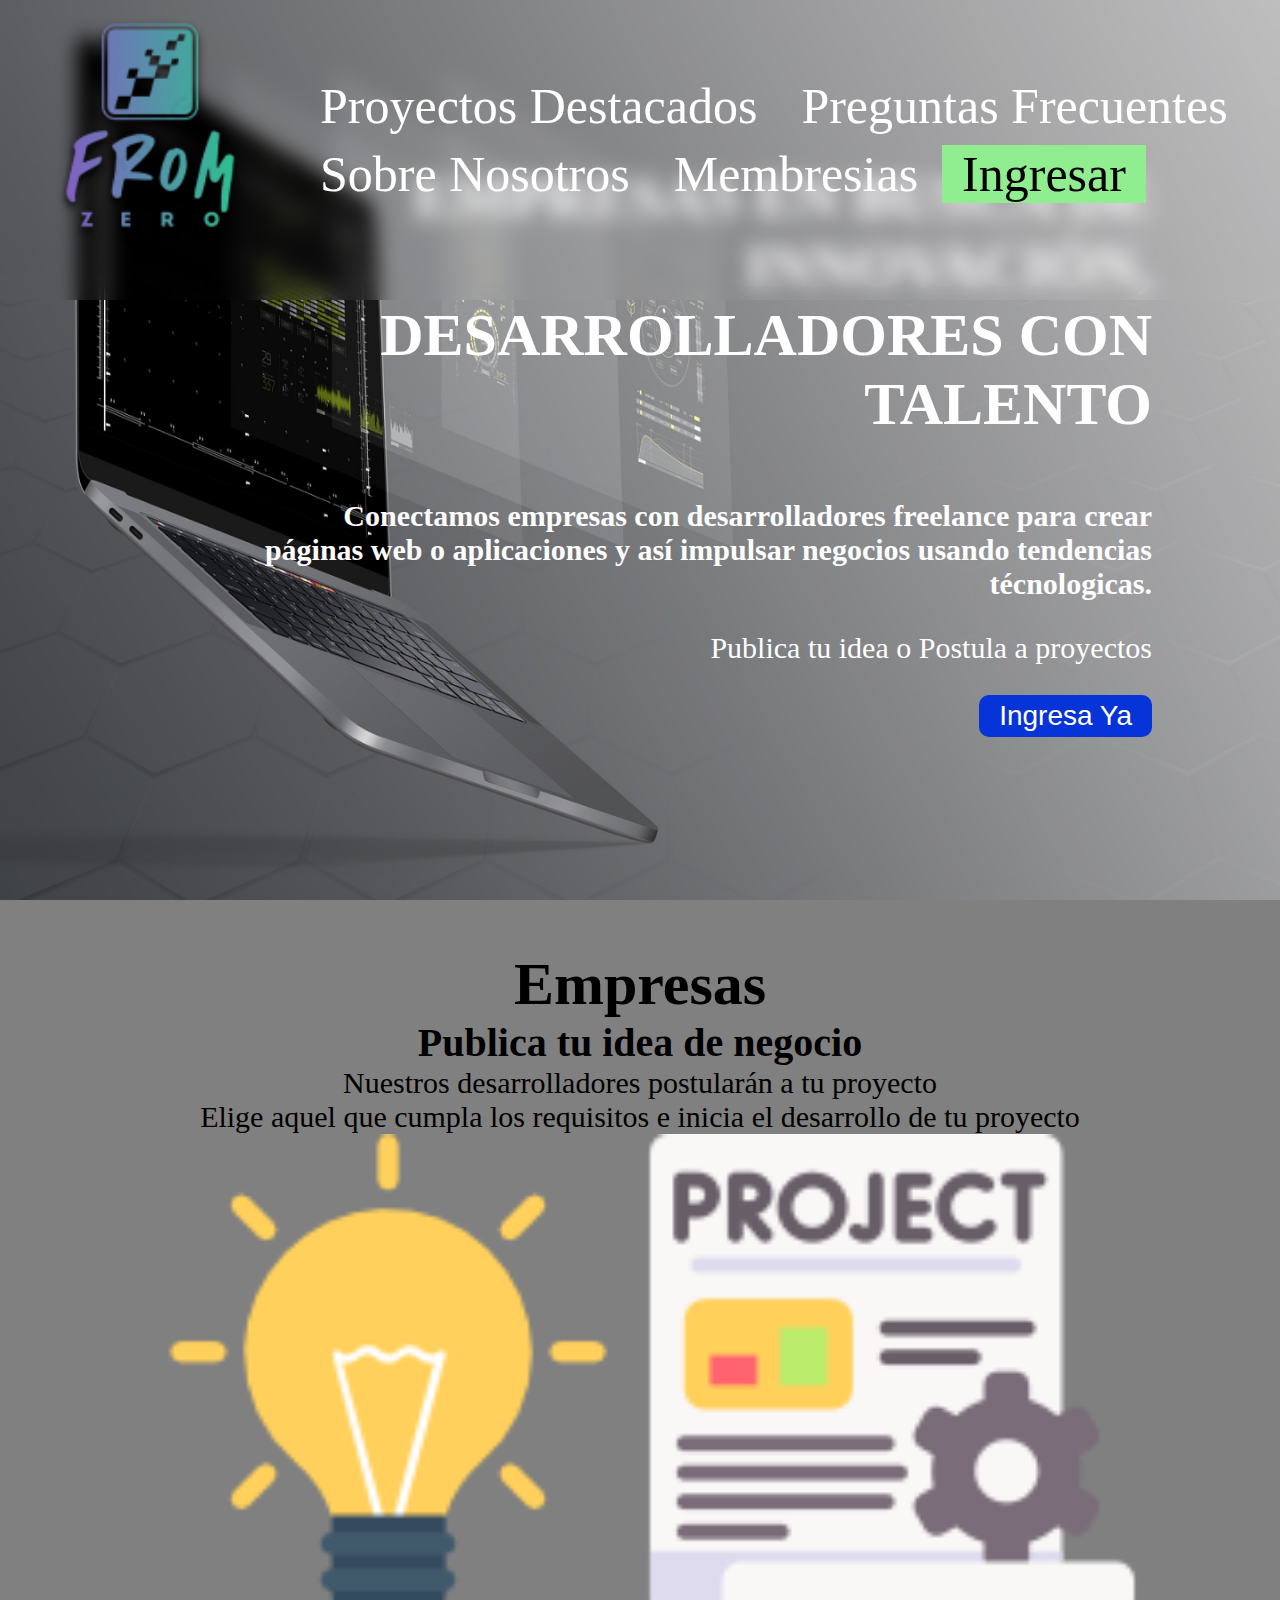
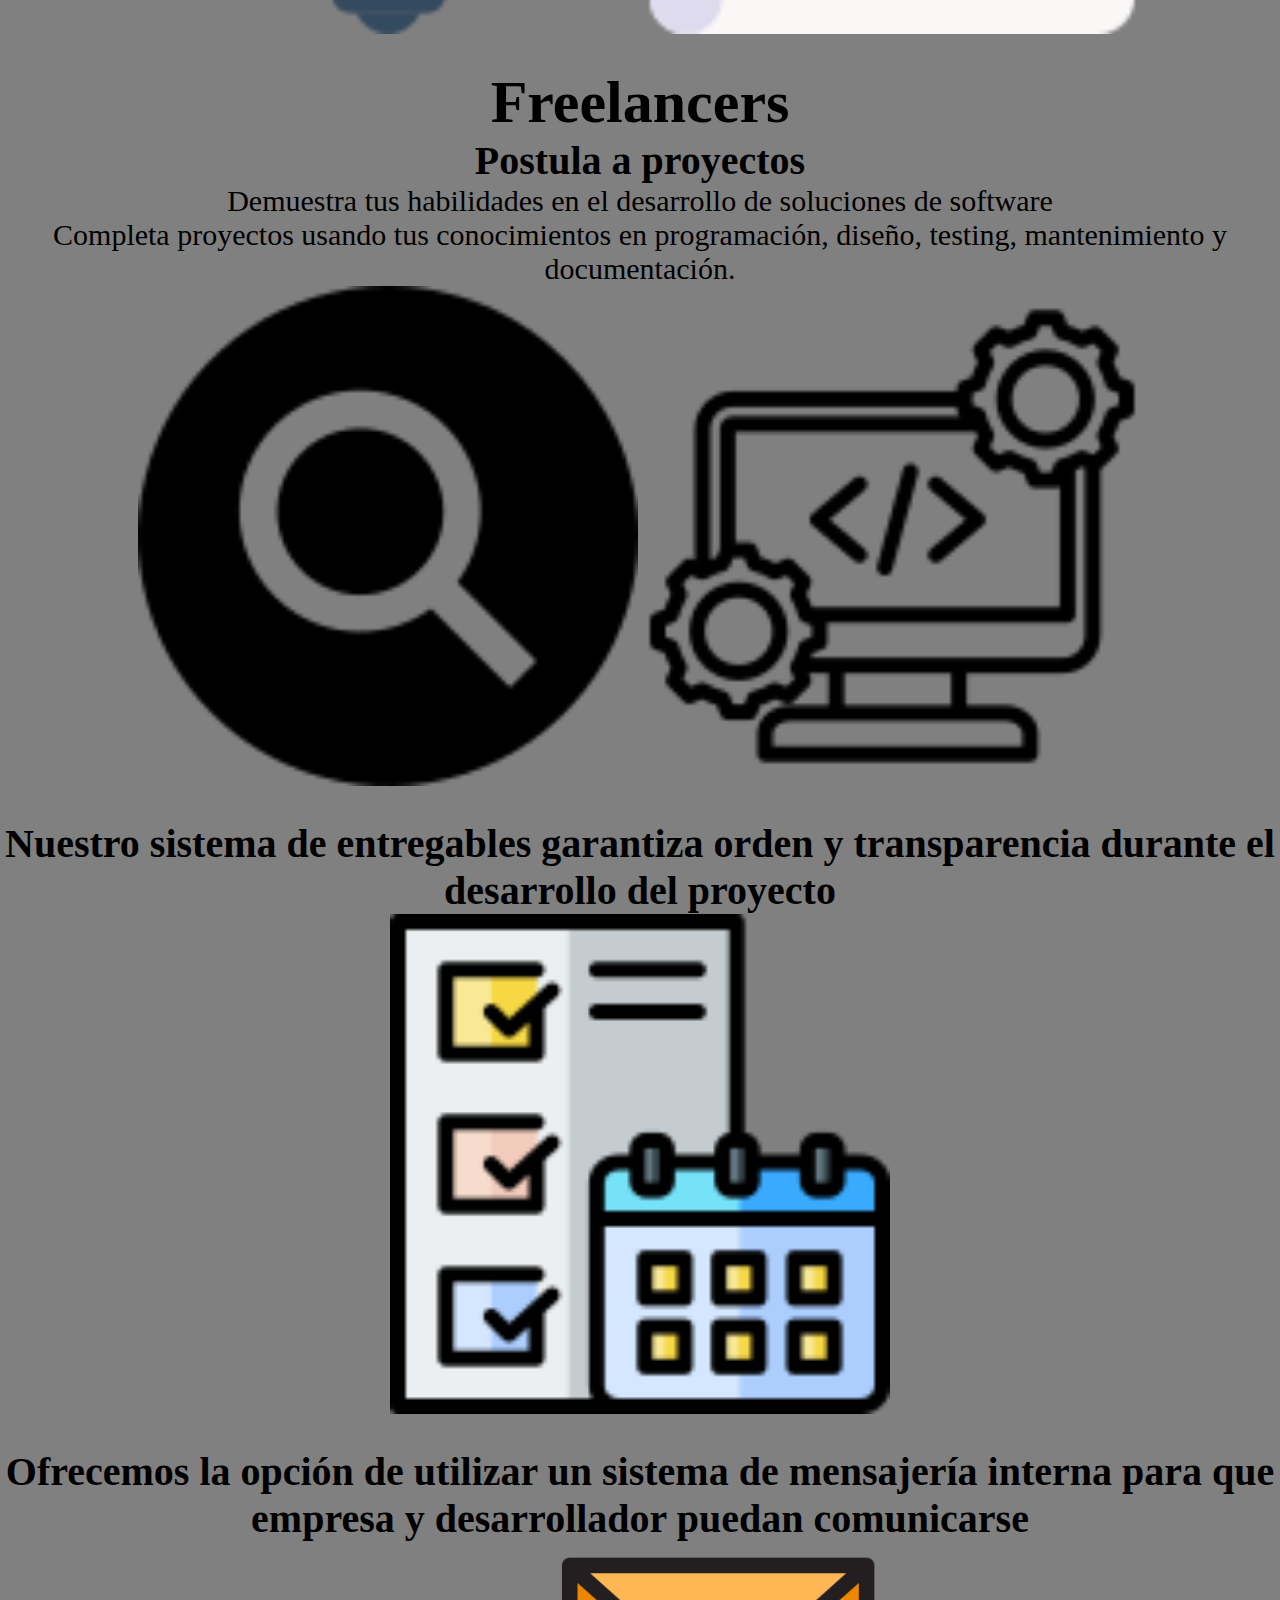
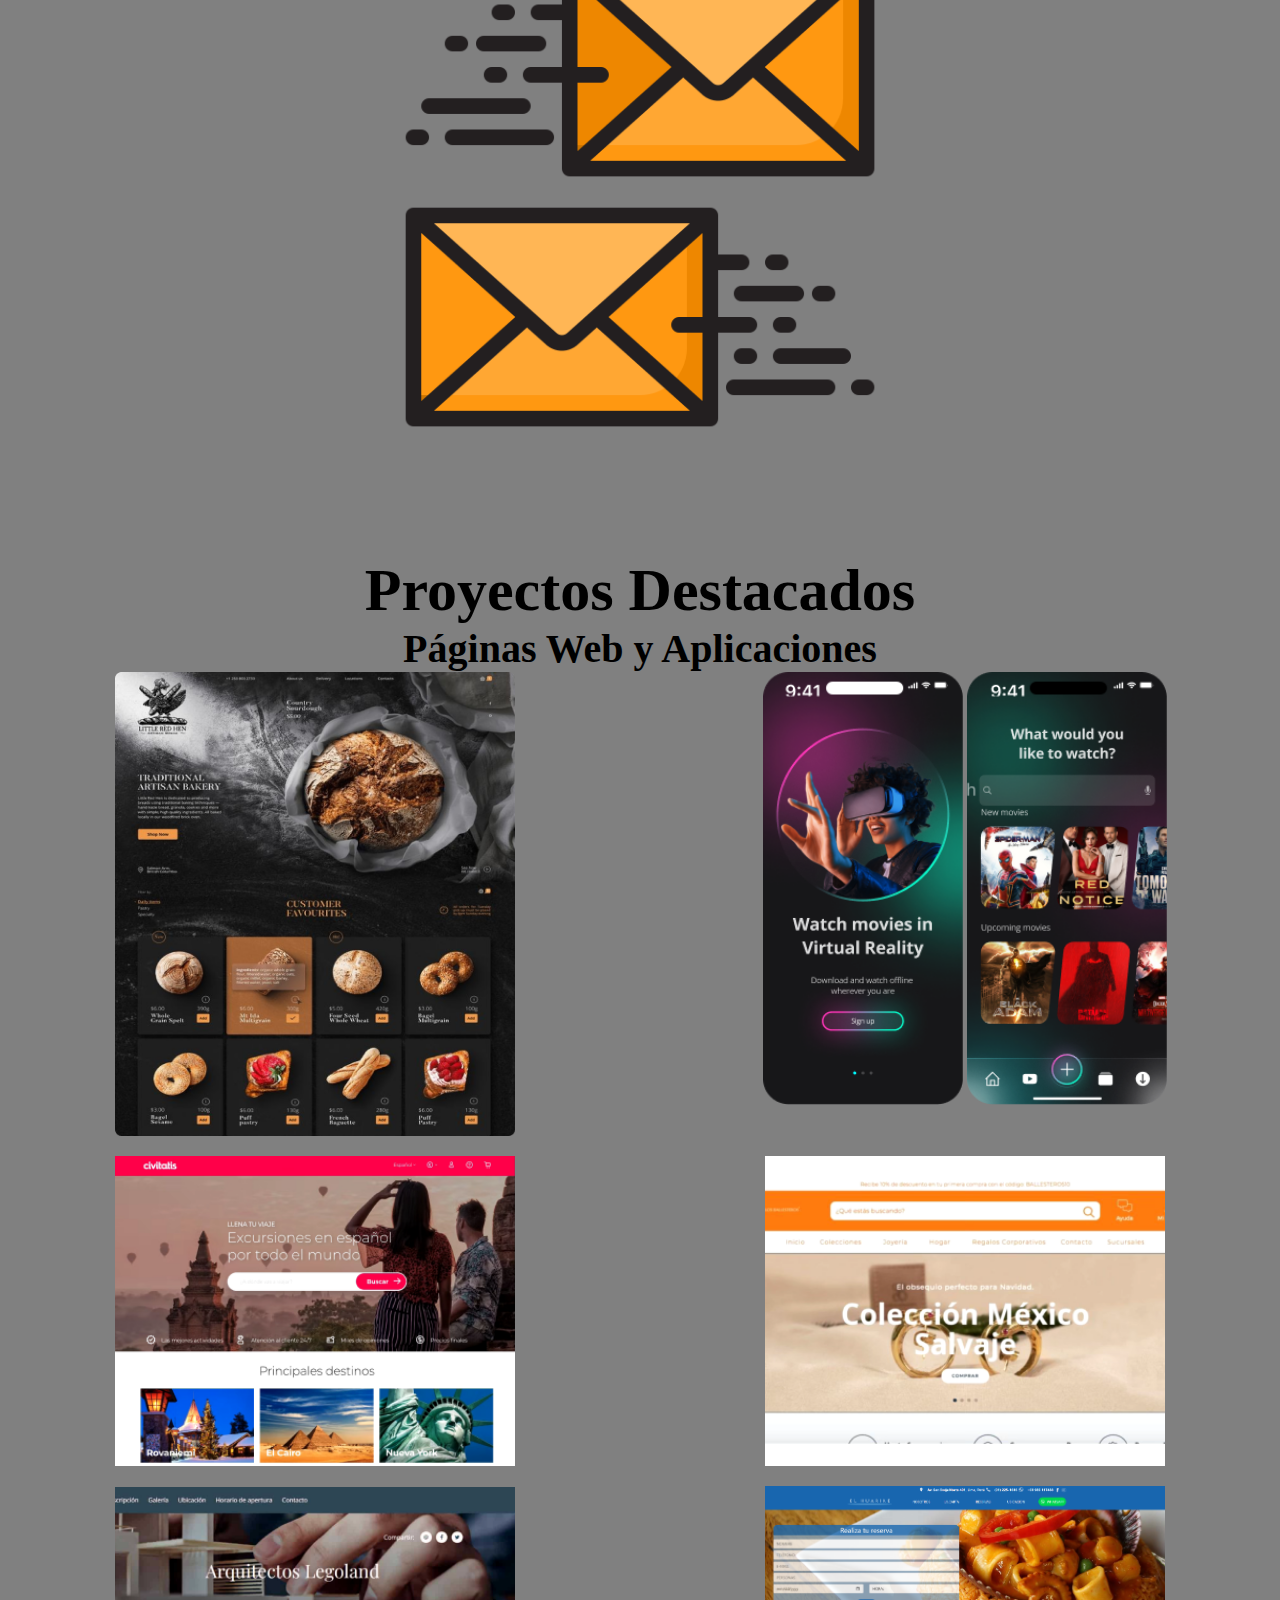
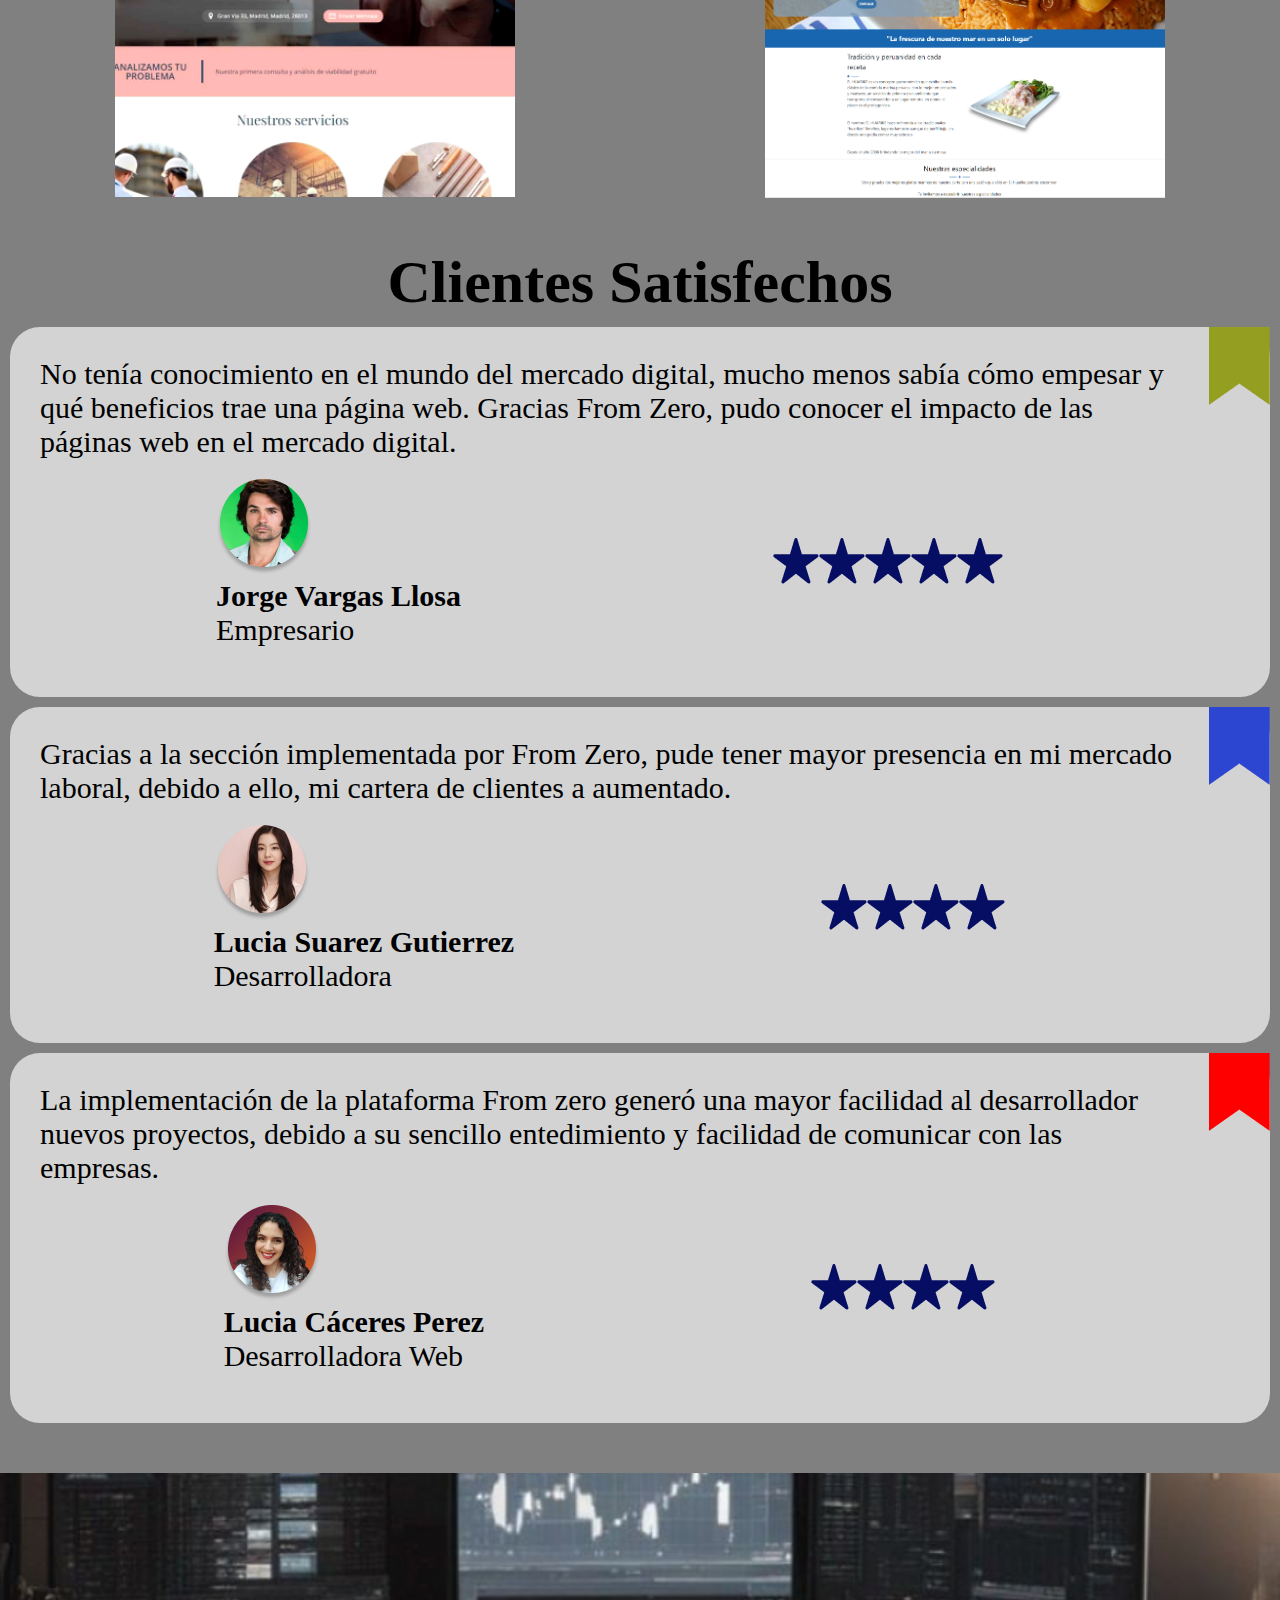
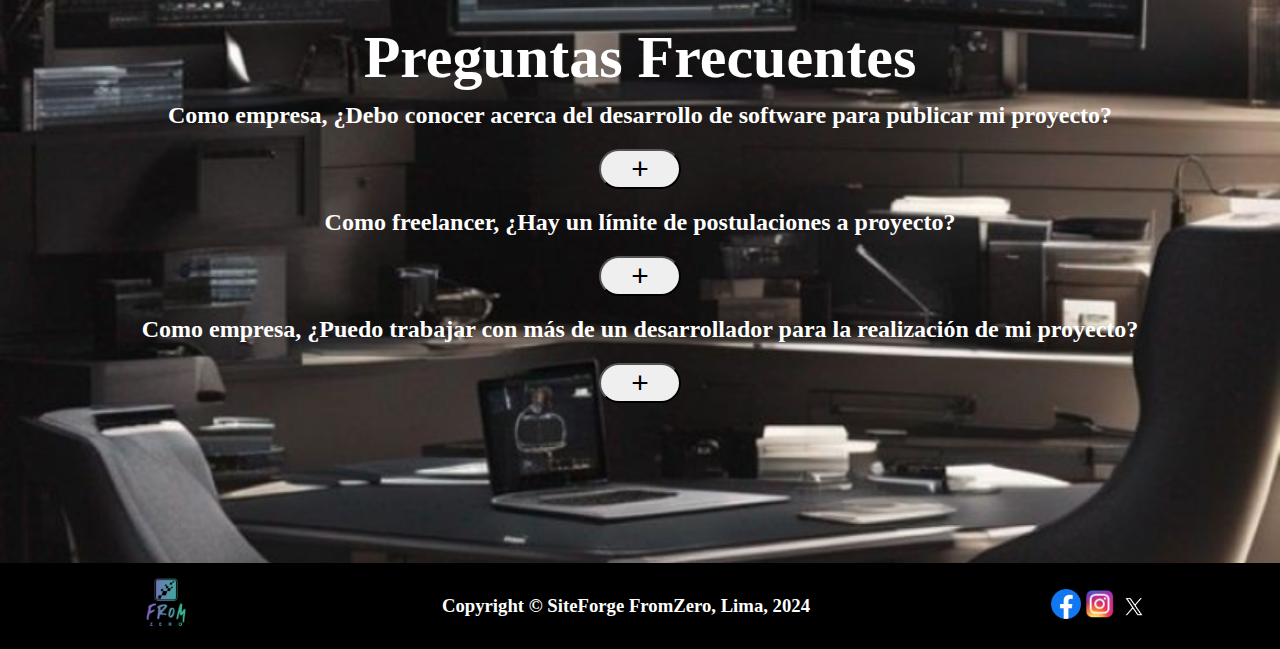
==== commit bff33ef6: "feat(about-us): about-us content added" ====
--- a/index.html
+++ b/index.html
@@ -37,7 +37,7 @@
             <div class="hero-content">
                 <h1>Empresas en busca de innovación,<br>Desarrolladores con talento</h1>
                 <h3>Conectamos empresas con desarrolladores freelance para crear<br>
-                    páginas web o aplicaciones y así impulsar negocios con tendencias técnologicas.</h3>
+                    páginas web o aplicaciones y así impulsar negocios usando tendencias técnologicas.</h3>
                 <p>Publica tu idea o Postula a proyectos</p>
                 <button class="hero-btn" id="hero-btn">Ingresa Ya</button>
             </div>
@@ -110,23 +110,114 @@
             </div>
 
         </section>
+
+        <section id="testimonials">
+
+            <h1>Clientes Satisfechos</h1>
+            <div class="cards-container">
+                <div class="card">
+                    <div class="client">
+                        <p>
+                            No tenía conocimiento en el mundo del mercado digital, mucho menos sabía cómo empesar y
+                            qué
+                            beneficios trae una página web. Gracias From Zero, pudo conocer el impacto de las
+                            páginas
+                            web en
+                            el mercado digital.
+                        </p>
+                        <div class="card-content">
+                            <div class="user">
+                                <img src="./src/assets/images/Jorge.png" alt="Foto">
+                                <p>
+                                    <strong>Jorge Vargas Llosa</strong>
+                                    <br>
+                                    Empresario
+                                </p>
+                            </div>
+                            <ul class="stars">
+                                <li><img src="./src/assets/images/Star.png" alt="stars"></li>
+                                <li><img src="./src/assets/images/Star.png" alt="stars"></li>
+                                <li><img src="./src/assets/images/Star.png" alt="stars"></li>
+                                <li><img src="./src/assets/images/Star.png" alt="stars"></li>
+                                <li><img src="./src/assets/images/Star.png" alt="stars"></li>
+                            </ul>
+                        </div>
+                    </div>
+                    <img src="./src/assets/images/flag1.png" alt="flag1">
+                </div>
+                <div class="card">
+                    <div class="client">
+                        <p>
+                            Gracias a la sección implementada por From Zero, pude tener mayor presencia en mi
+                            mercado
+                            laboral, debido a ello, mi cartera de clientes a aumentado.
+                        </p>
+                        <div class="card-content">
+                            <div class="user">
+                                <img src="./src/assets/images/Lucia Suarez.png" alt="Foto">
+                                <p>
+                                    <strong> Lucia Suarez Gutierrez</strong>
+                                    <br>
+                                    Desarrolladora
+                                </p>
+                            </div>
+                            <ul class="stars">
+                                <li><img src="./src/assets/images/Star.png" alt="stars"></li>
+                                <li><img src="./src/assets/images/Star.png" alt="stars"></li>
+                                <li><img src="./src/assets/images/Star.png" alt="stars"></li>
+                                <li><img src="./src/assets/images/Star.png" alt="stars"></li>
+                            </ul>
+                        </div>
+                    </div>
+                    <img src="./src/assets/images/flag2.png" alt="fla2">
+                </div>
+                <div class="card">
+                    <div class="client">
+                        <p>
+                            La implementación de la plataforma From zero generó una mayor facilidad al desarrollador
+                            nuevos
+                            proyectos, debido a su sencillo entedimiento y facilidad de comunicar con las empresas.
+                        </p>
+                        <div class="card-content">
+                            <div class="user">
+                                <img src="./src/assets/images/Lucia Caceres.png" alt="Foto">
+                                <p>
+                                    <strong> Lucia Cáceres Perez</strong>
+                                    <br>
+                                    Desarrolladora Web
+                                </p>
+                            </div>
+                            <ul class="stars">
+                                <li><img src="./src/assets/images/Star.png" alt="stars"></li>
+                                <li><img src="./src/assets/images/Star.png" alt="stars"></li>
+                                <li><img src="./src/assets/images/Star.png" alt="stars"></li>
+                                <li><img src="./src/assets/images/Star.png" alt="stars"></li>
+                            </ul>
+                        </div>
+                    </div>
+                    <img src="./src/assets/images/flag3.png" alt="flag3">
+                </div>
+            </div>
+
+        </section>
+
         <section id="faq">
 
             <div class="faq-content">
-                
+
                 <h1>Preguntas Frecuentes</h1>
-                
+
                 <div class="box">
                     <div class="box-content">
                         <div>
-                            <h2>Como empresa, ¿Debo conocer acerca del 
-                                desarrollo de software para publicar mi 
+                            <h2>Como empresa, ¿Debo conocer acerca del
+                                desarrollo de software para publicar mi
                                 proyecto?</h2>
                         </div>
                         <div id="a1" hidden>
                             <p>No es necesario. Para ello FromZero
-                                ofrece una opción de definir lenguajes 
-                                o tecnologías por defecto al momento 
+                                ofrece una opción de definir lenguajes
+                                o tecnologías por defecto al momento
                                 de crear el proyecto.
                             </p>
                         </div>
@@ -138,13 +229,13 @@
                 <div class="box">
                     <div class="box-content">
                         <div>
-                            <h2>Como freelancer, ¿Hay un límite de 
+                            <h2>Como freelancer, ¿Hay un límite de
                                 postulaciones a proyecto?</h2>
                         </div>
                         <div id="answer2" hidden>
-                            <p>No hay un límite de postulaciones, 
-                                dependerá del tiempo que el freelancer 
-                                disponga para desarrollar el proyecto 
+                            <p>No hay un límite de postulaciones,
+                                dependerá del tiempo que el freelancer
+                                disponga para desarrollar el proyecto
                                 con el cual se ha comprometido.
                             </p>
                         </div>
@@ -156,15 +247,15 @@
                 <div class="box">
                     <div class="box-content">
                         <div>
-                            <h2>Como empresa, ¿Puedo trabajar con 
-                                más de un desarrollador para la 
+                            <h2>Como empresa, ¿Puedo trabajar con
+                                más de un desarrollador para la
                                 realización de mi proyecto?</h2>
                         </div>
                         <div id="answer3" hidden>
-                            Sí, puedes dividir tu proyecto en distintas 
-                            partes, según tu criterio, y publicarlas. Así 
-                            podrás designar un freelancer para que se 
-                            encargue de esa etapa de tu proyecto.
+                            <p>Sí, puedes dividir tu proyecto en distintas
+                                partes, según tu criterio, y publicarlas. Así
+                                podrás designar un freelancer para que se
+                                encargue de esa etapa de tu proyecto.</p>
                         </div>
                     </div>
                     <div class="box-content">
--- a/src/assets/styles/footer/footer.css
+++ b/src/assets/styles/footer/footer.css
@@ -14,3 +14,11 @@
         width: 70px;
     }
 }
+@media screen and (max-width:380px) {
+    footer div h3{
+        font-size: 10px;
+    }
+    footer img{
+        width: 15px;
+    }
+}--- a/src/assets/styles/index-styles/index_styles.css
+++ b/src/assets/styles/index-styles/index_styles.css
@@ -74,7 +74,6 @@
 #projects{
     margin-top: 50px;
     text-align: center;
-    /* margin-bottom: 50px; */
     h1{
         font-size: 60px;
     }
@@ -98,6 +97,51 @@
 }
 
 /*End of Demonstration section*/
+
+/*Testimonials Section*/
+#testimonials{
+    margin-top: 50px;
+    h1{
+        font-size: 60px;
+        text-align: center;
+    }
+    p{
+        font-size: 30px;
+    }
+}
+
+.card{
+    background-color: lightgray;
+    border-radius: 30px;
+    display: flex;
+    flex-direction: row;
+    justify-content: space-between;
+    align-items: start;
+    margin: 10px;
+}
+
+.card-content{
+    display: flex;
+    flex-direction: row;
+    justify-content: space-around;
+    align-items: center;
+    margin: 20px;
+    
+}
+
+.client{
+    padding: 30px;
+    width: 2600px;
+}
+.user img{
+    text-align: center;
+}
+.stars{
+    list-style: none;
+    display: flex;
+    padding: 0;
+}
+/*End of Testimonials Section*/
 
 /*FAQ*/
 
@@ -136,6 +180,10 @@
     padding: 10px;
 }
 
+#a1, #answer2, #answer3 p{
+    font-size: 30px;
+}
+
 /*End of FAQ Section*/
 
 
@@ -192,6 +240,9 @@
             font-size: 30px;
         }
     }
+    #a1, #answer2, #answer3 p{
+        font-size: 20px;
+    }
     .box{
         padding: 10px 10px;
         
@@ -199,6 +250,22 @@
     .box h2{
         font-size: 20px;
     }
+
+    #testimonials{
+        h1{
+            font-size: 30px;
+        }
+        p{
+            font-size: 15px;
+        }
+    }  
+    .card img{
+        width: 30px;
+        
+    }
+    .user img{
+        width: 100px;
+    }
 }
 
 @media screen and (max-width:380px) {
@@ -208,4 +275,17 @@
             margin: 0;
         }
     }
+    .card{
+        flex-direction:column-reverse;
+    }
+    .client{
+        padding: 0;
+        width: 100%;
+    }
+    .client p{
+        padding: 10px;
+    }
+    .card-content{
+        flex-direction: column;
+    }
 }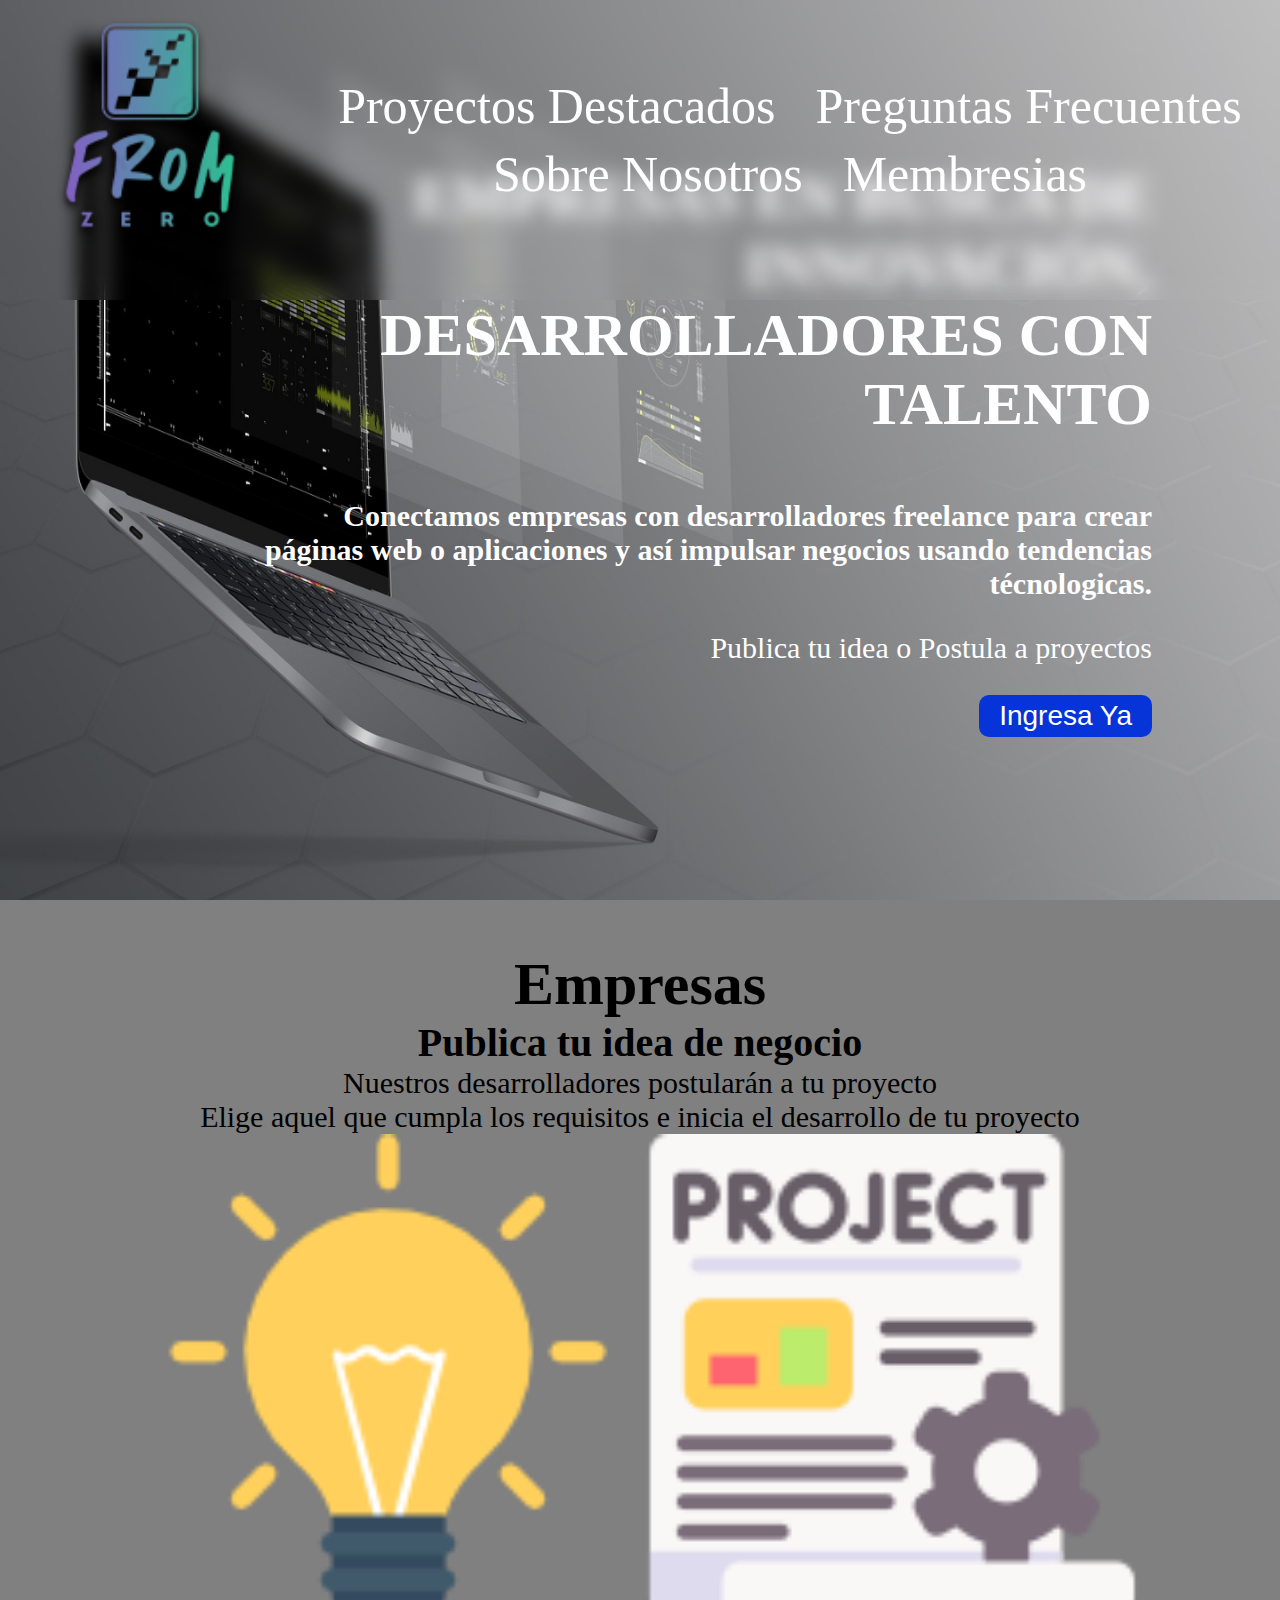
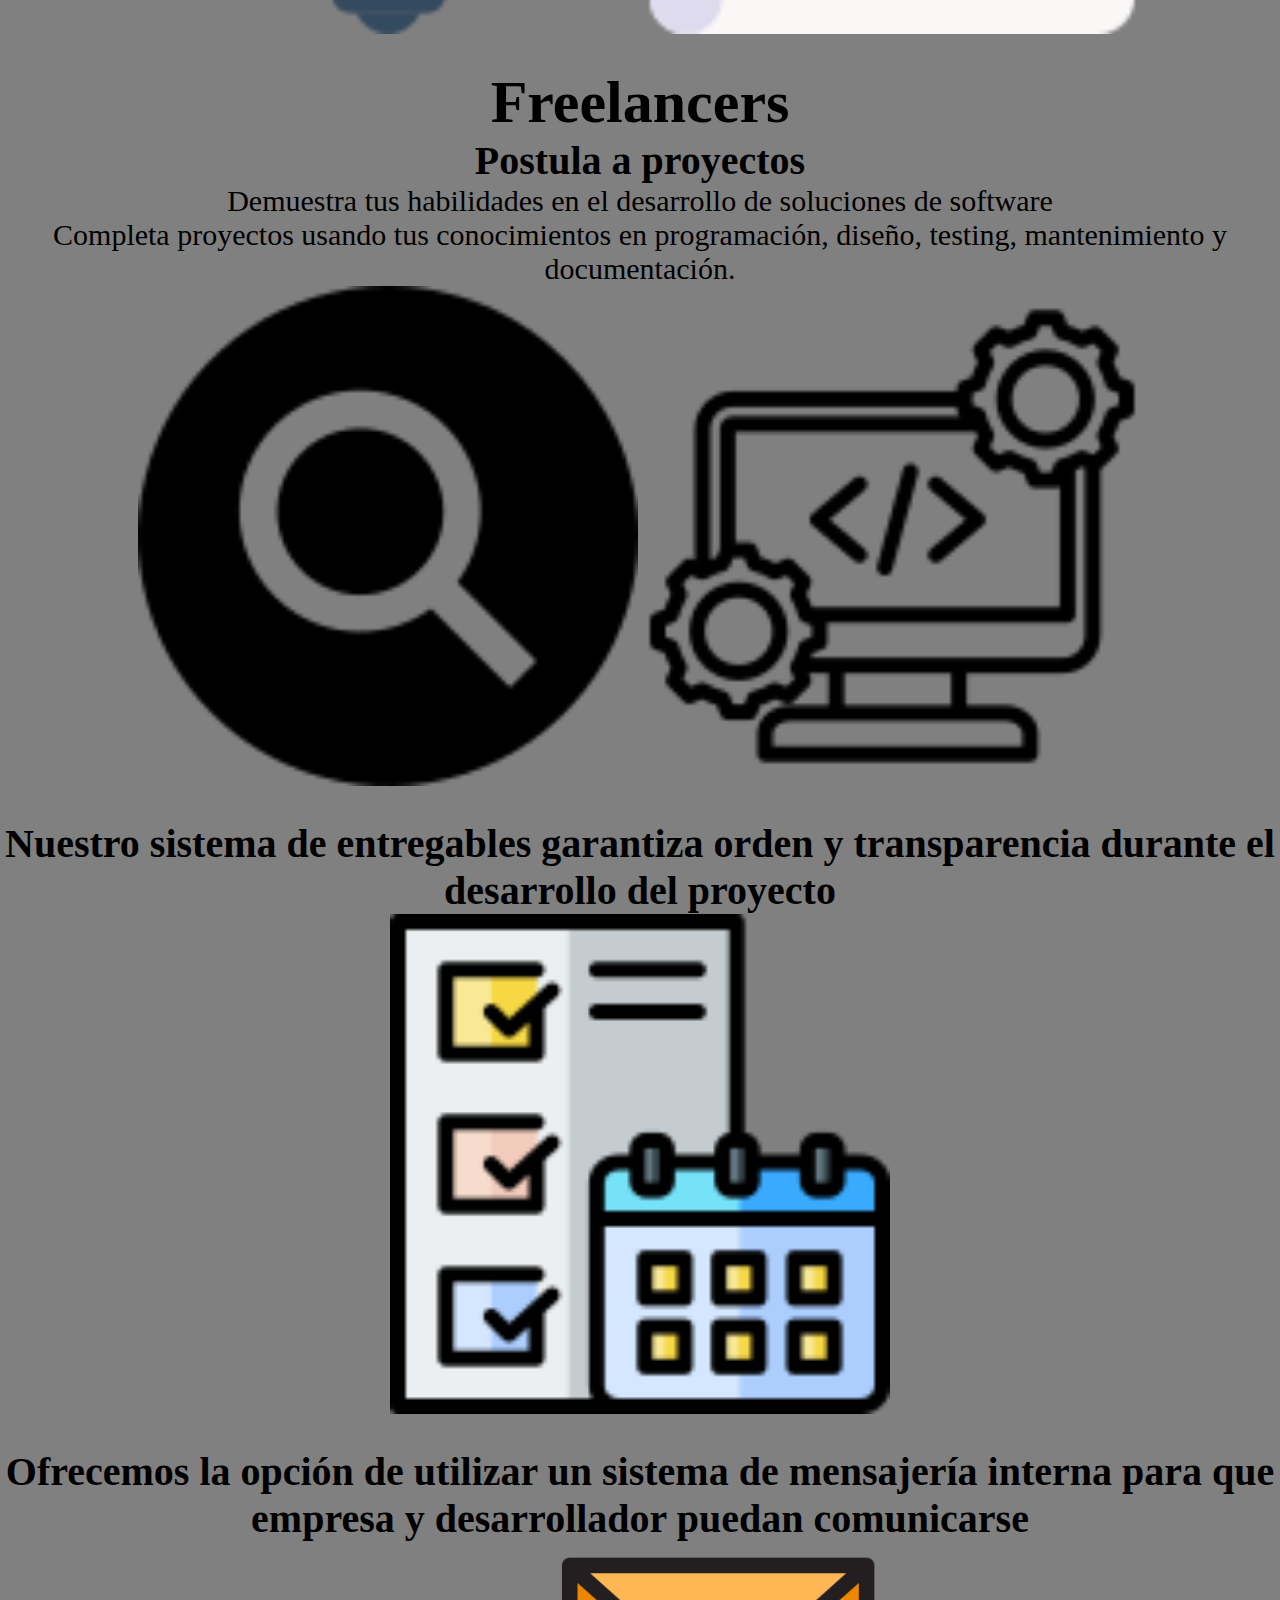
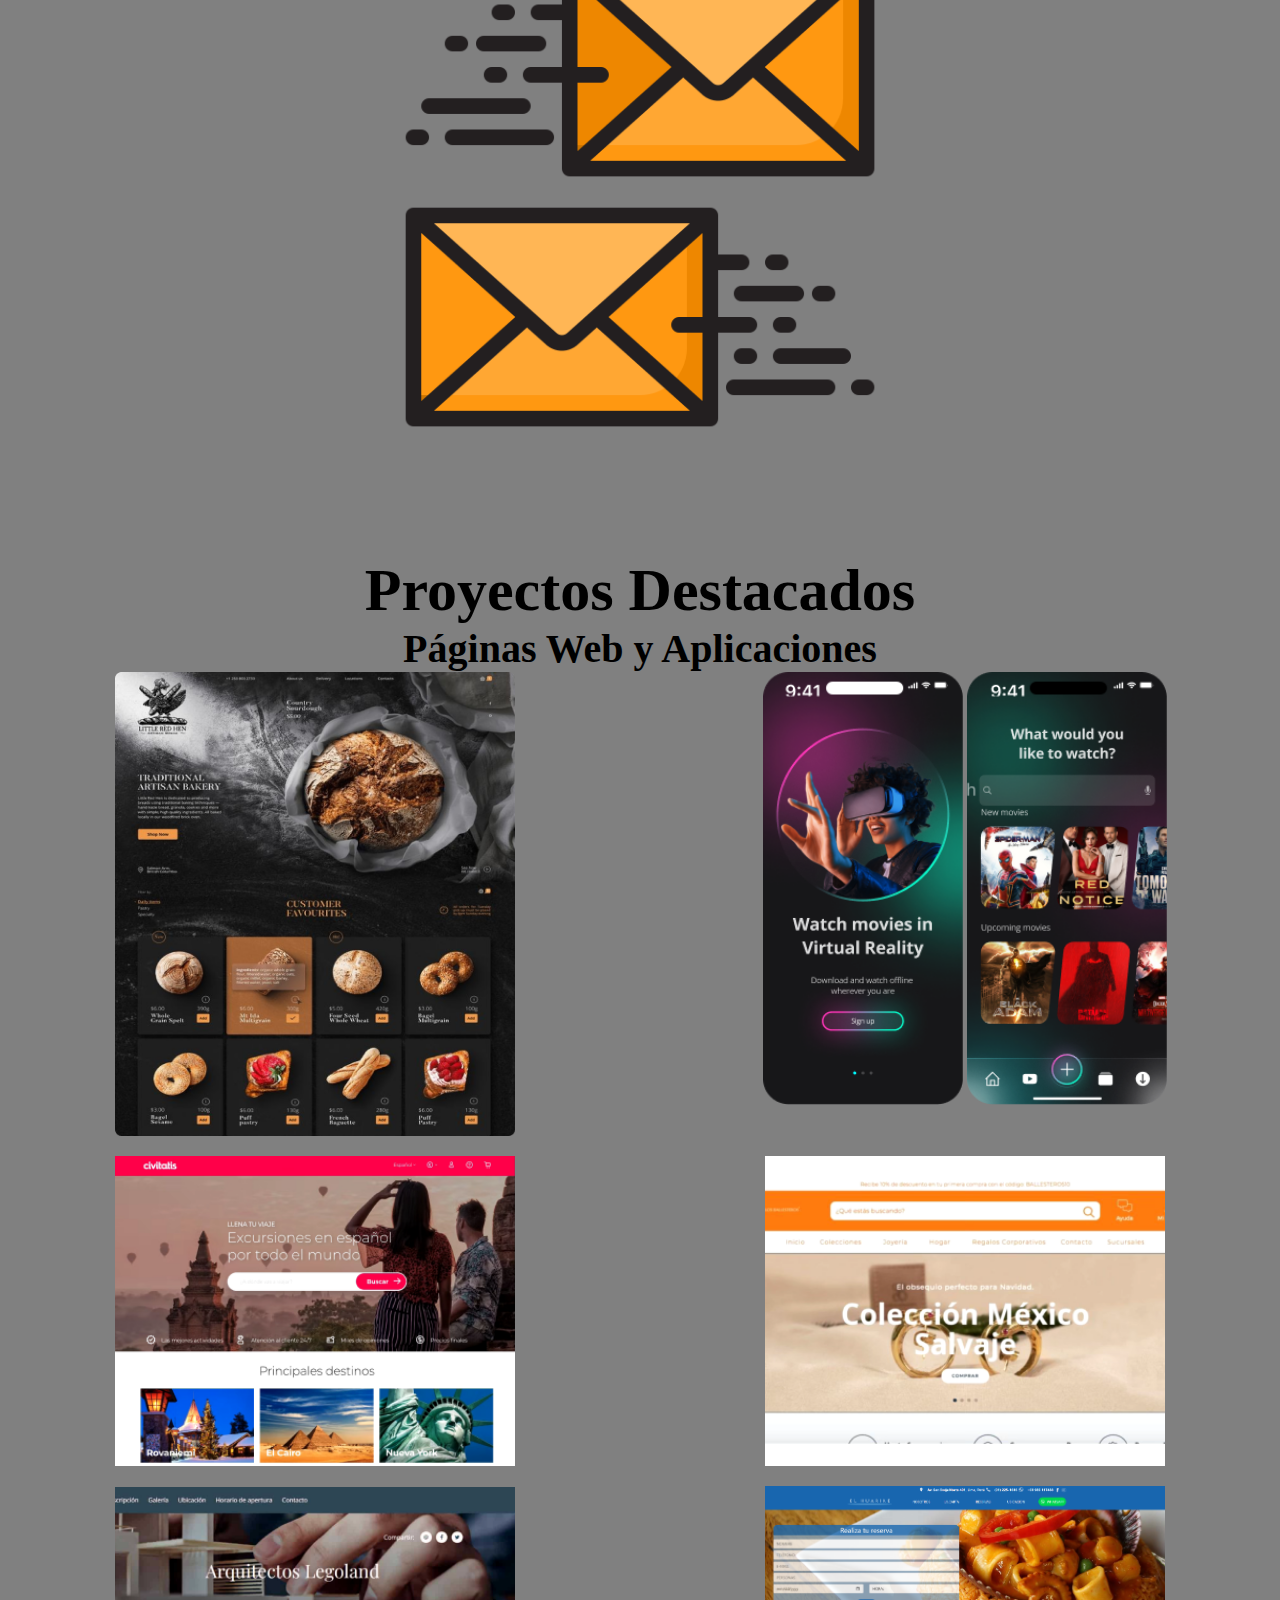
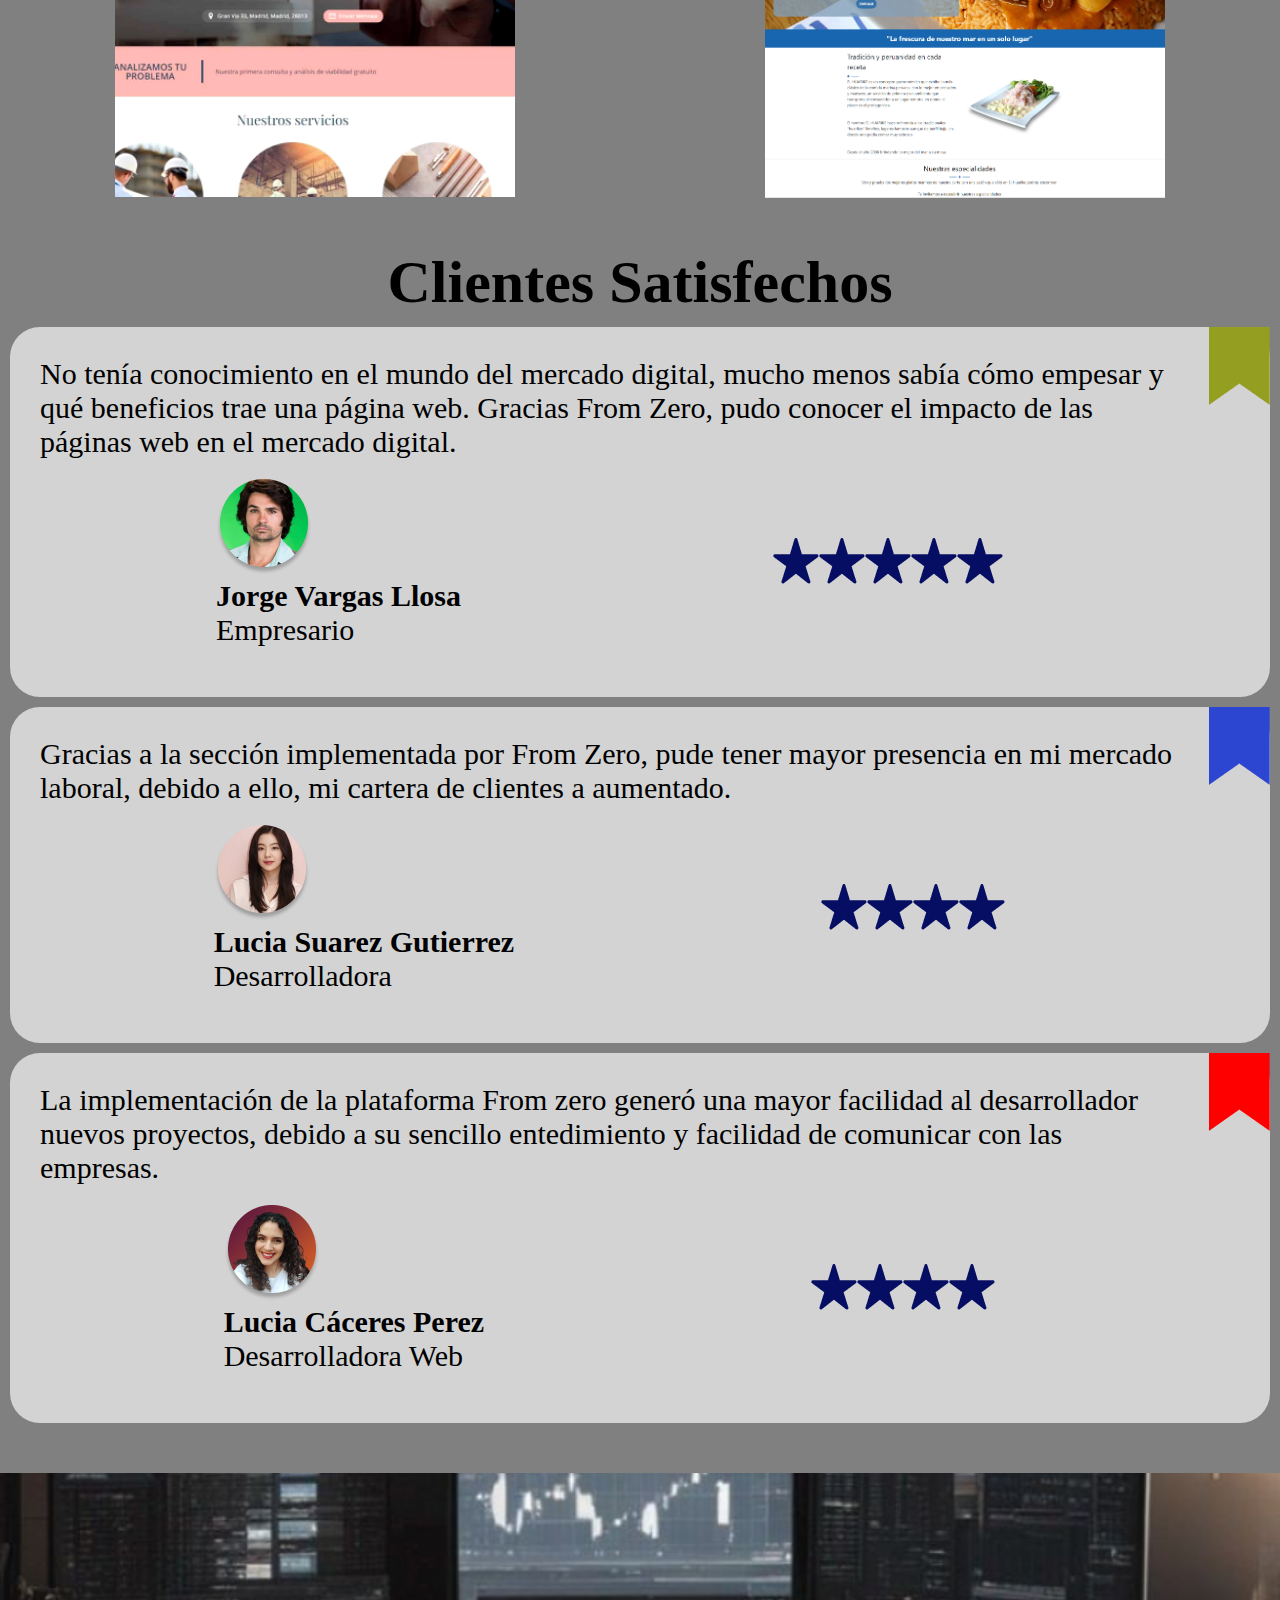
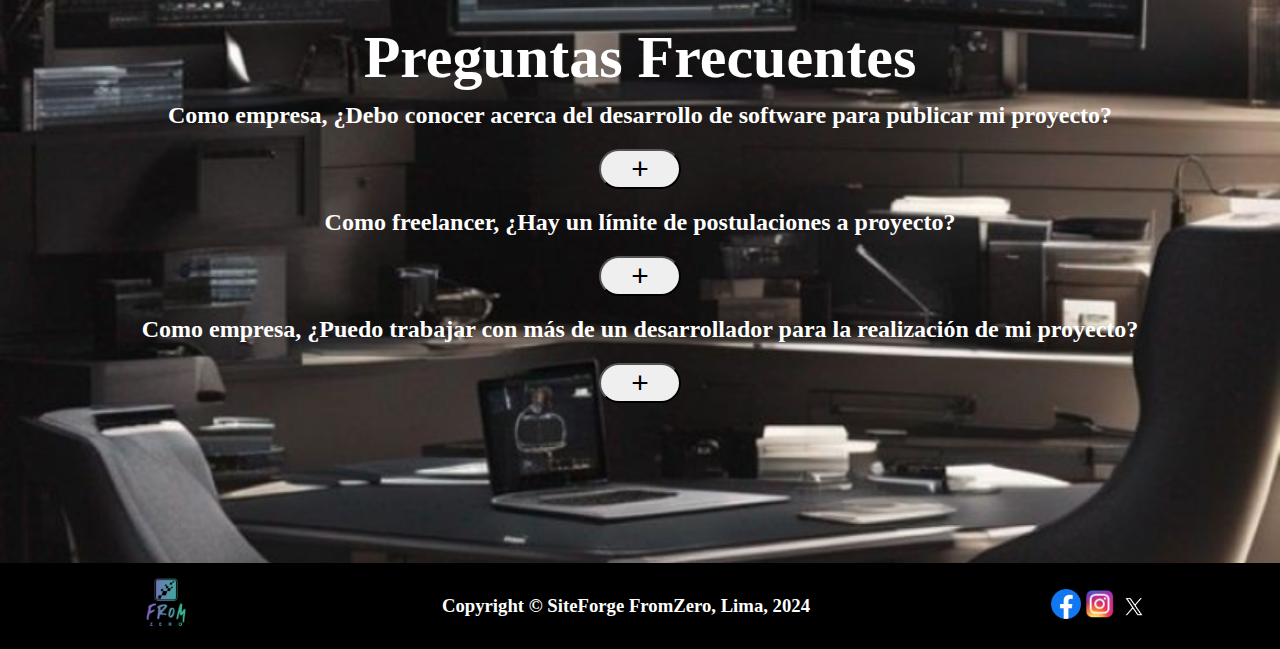
==== commit a5ca3470: "feat(membership): memberships added" ====
--- a/index.html
+++ b/index.html
@@ -28,7 +28,6 @@
                 <li class="link"><a href="#faq">Preguntas Frecuentes</a></li>
                 <li class="link"><a href="about-us.html">Sobre Nosotros</a></li>
                 <li class="link"><a href="membership.html">Membresias</a></li>
-                <li class="ingresar"><a href="">Ingresar</a></li>
             </ul>
         </nav>
     </header>
--- a/src/assets/styles/main_styles.css
+++ b/src/assets/styles/main_styles.css
@@ -4,13 +4,10 @@
 
 body{
     width: 100%;
-    /* height: 100vh; */
-    /* margin: 0; */
     background-color: gray;
 }
 
 main{
-    /* padding-top: 300px; */
     width: 100%;
     height: 100%;
 }
--- a/src/assets/styles/navbar/styles.css
+++ b/src/assets/styles/navbar/styles.css
@@ -23,6 +23,11 @@
     list-style-type: none;
     margin: 0;
     padding: 0;
+
+
+    display: flex;
+    justify-content: center;
+    flex-wrap: wrap;
 }
 
 .nav-links li {
@@ -37,6 +42,11 @@
 
 .link a {
     color: #fff;
+}
+
+.link a:hover{
+    text-decoration: underline;
+    background-color: rgb(60, 60, 60);
 }
 
 .nav-links li a {
